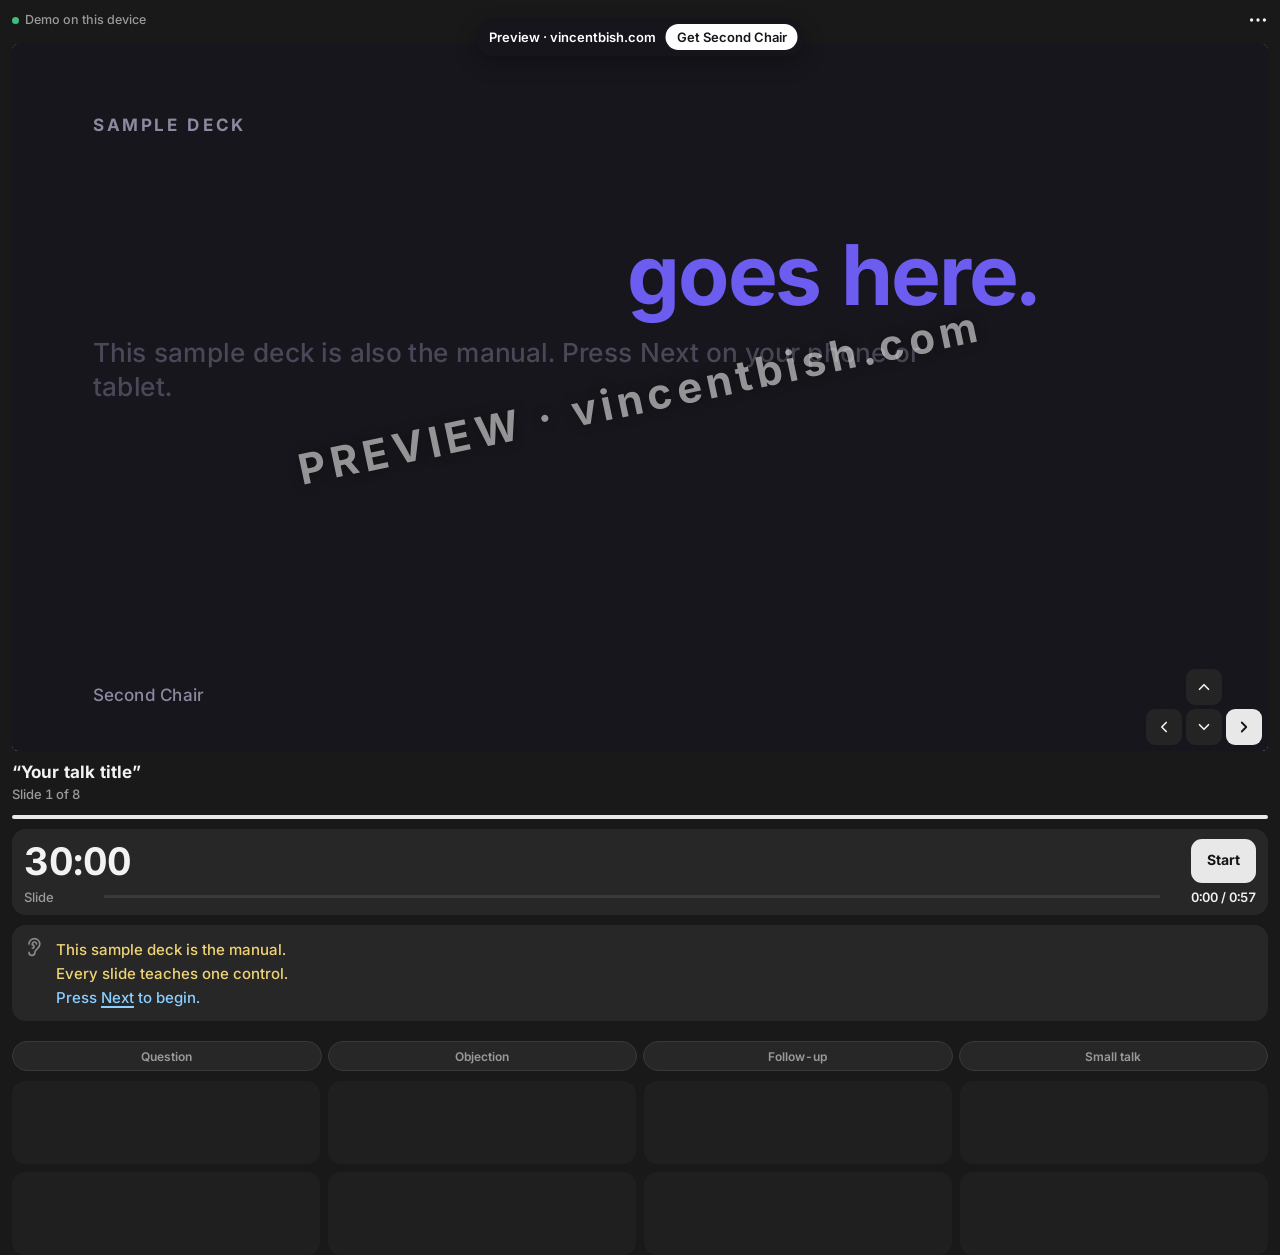
==== second-chair-preview/control.html @ 40d5d6bf "Portfolio: case studies, Second Chair media, CCHAC study work Co-Authored-By: Claude Opus 5.5 <norep" ====
<!doctype html>
<html lang="en"><head><meta charset="utf-8">
<meta name="viewport" content="width=device-width, initial-scale=1, viewport-fit=cover, user-scalable=no">
<meta name="theme-color" content="#191919">
<meta name="apple-mobile-web-app-capable" content="yes">
<meta name="mobile-web-app-capable" content="yes">
<meta name="apple-mobile-web-app-status-bar-style" content="black-translucent">
<meta name="apple-mobile-web-app-title" content="Second Chair">
<link rel="apple-touch-icon" href="icon-180.png">
<script>(function(){var k=new URLSearchParams(location.search).get('k');try{k=k||localStorage.getItem('presenter-key')}catch(e){}
var l=document.createElement('link');l.rel='manifest';l.href='manifest.webmanifest'+(k?'?k='+encodeURIComponent(k):'');document.head.appendChild(l)})();</script>
<title>Second Chair</title>
<link rel="stylesheet" href="reset.css"><link rel="stylesheet" href="reveal.css">
<link rel="stylesheet" href="base.css"><link rel="stylesheet" href="deck.css"><link rel="stylesheet" href="attention.css">
<style>
/* Second Chair phone controller: portrait, one hand. */
:root{--bg:#191919;--surf:#272727;--surf2:#303030;--line:#393939;--ink:#F2F2F2;--mute:#9A9A9A;--dim:#6E6E6E;
 --amber:#D6A54A;--cherry:#E5484D;--crimson:#B51D37;--accent:#E8E8E8;
 --t-hypo:#2E6B47;--t-adv:#B3202A;--t-nuke:#4E0B16;--t-nuke-icon:#FF5C66;--t-evid:#303030;
 --pad:12px;--gap:8px;--tile-h:clamp(76px,9.2dvh,88px)}
*{box-sizing:border-box;-webkit-tap-highlight-color:transparent;touch-action:manipulation}
html,body{margin:0;height:100%;background:var(--bg);color:var(--ink);font:500 15px/1.3 'Inter',system-ui,sans-serif;font-variant-numeric:tabular-nums;overscroll-behavior:none;-webkit-user-select:none;user-select:none}
body{display:flex;flex-direction:column;height:100dvh;padding:calc(env(safe-area-inset-top) + 6px) calc(env(safe-area-inset-right) + var(--pad)) calc(env(safe-area-inset-bottom) + 8px) calc(env(safe-area-inset-left) + var(--pad));gap:10px;overflow:hidden}
button{font:inherit;color:inherit;border:0;background:none;padding:0;cursor:pointer}
.top{display:flex;align-items:center;justify-content:space-between;height:28px;color:var(--mute);font-size:12.5px}
.top .l,.top .r{display:flex;align-items:center;gap:12px}
.dot{width:7px;height:7px;border-radius:50%;background:var(--dim);display:inline-block;margin-right:6px}
.on .dot{background:#3DBE7A}.off .dot{background:var(--cherry)}
.wake{display:flex;align-items:center;gap:5px}.wake svg{width:15px;height:15px}.wake.on{color:var(--ink)}
.more{width:44px;height:44px;margin-right:-12px;display:grid;place-items:center;color:var(--ink)}
.preview{position:relative;width:100%;aspect-ratio:16/9;border-radius:6px;overflow:hidden;background:#000;flex:none}
.preview .reveal{position:absolute;inset:0;pointer-events:none}
.ident{flex:1;min-width:0;display:flex;flex-direction:column;gap:3px;min-height:44px}
.ttl{font-size:17px;font-weight:650;white-space:nowrap;overflow:hidden;text-overflow:ellipsis}
.pos{font-size:13px;color:var(--mute);display:flex;gap:8px;align-items:center}
.tag{font-size:11px;font-weight:600;color:var(--ink);background:var(--surf2);border-radius:5px;padding:2px 6px;visibility:hidden}
.tag.show{visibility:visible}
.segs{flex:none;display:flex;gap:4px;height:4px}
.segs i{flex:1;border-radius:2px;background:#3A3A3A}.segs i.f{background:var(--accent)}
.timing{flex:none;background:var(--surf);border-radius:14px;padding:10px 12px;display:grid;grid-template-columns:1fr auto;gap:6px 10px;align-items:center}
.count{font-size:38px;font-weight:650;letter-spacing:-.5px;line-height:1}
.count small{font-size:13px;font-weight:600;color:var(--mute);margin-left:8px;letter-spacing:0}
.count.amber{color:var(--amber)}.count.cherry{color:var(--cherry)}.count.over{color:var(--crimson)}
.paused .count{opacity:.45}
.pill{display:none;font-size:11px;font-weight:700;letter-spacing:.6px;color:#191919;background:var(--amber);border-radius:5px;padding:2px 6px;margin-left:8px;vertical-align:middle}
.paused .pill{display:inline-block}
.play{width:52px;height:44px;border-radius:11px;background:var(--surf2);display:grid;place-items:center;font-weight:650;font-size:14px}
.play.start{width:auto;padding:0 16px;background:var(--accent);color:#141414}
.pace{grid-column:1/-1;display:grid;grid-template-columns:72px 1fr auto;gap:8px;align-items:center;font-size:13px;color:var(--mute)}
.pace b{font-weight:600;color:var(--ink);text-align:right;min-width:88px}
.bar{height:3px;border-radius:2px;background:#3A3A3A;overflow:hidden}.bar i{display:block;height:100%;width:0;background:var(--ink);border-radius:2px}
.lv1 b{color:var(--amber)}.lv1 .bar i{background:var(--amber)}.lv2 b{color:var(--cherry)}.lv2 .bar i{background:var(--cherry)}.lv3 b{color:var(--crimson)}.lv3 .bar i{background:var(--crimson)}
.detour{grid-column:1/-1;font-size:12px;color:var(--mute);height:15px}
.grid{flex:none;display:grid;grid-template-columns:repeat(4,minmax(0,1fr));grid-auto-rows:var(--tile-h);gap:var(--gap)}
.tile{border-radius:13px;display:flex;flex-direction:column;align-items:center;justify-content:center;gap:6px;padding:8px 5px;text-align:center;color:#fff;font-size:12px;font-weight:600;line-height:1.15;position:relative}
.tile svg{width:26px;height:26px;flex:none}
.tile span{display:-webkit-box;-webkit-line-clamp:2;-webkit-box-orient:vertical;overflow:hidden}
.tile.hypothetical{background:var(--t-hypo)}.tile.adversarial{background:var(--t-adv)}.tile.evidence{background:var(--t-evid)}
.tile.nuclear{background:var(--t-nuke)}.tile.nuclear svg{color:var(--t-nuke-icon)}
.tile.sel{box-shadow:0 0 0 2px var(--bg),0 0 0 4px var(--ink)}
.tile:active{filter:brightness(1.15)}
.tile.empty{background:#1F1F1F}
.spacer{flex:1 1 auto;min-height:0}
.turns{flex:none;display:grid;grid-template-columns:repeat(4,minmax(0,1fr));gap:6px}
.turns button{height:30px;border-radius:15px;background:var(--surf);border:1px solid var(--line);font-size:12px;font-weight:600;color:var(--mute);position:relative}
.turns button::after{content:'';position:absolute;inset:-7px -3px}
.turns button.on{color:#141414;background:#8ACFFF;border-color:#8ACFFF}
.rbctl{flex:none;display:none;align-items:center;gap:8px;font-size:12px;font-weight:600;color:var(--mute);background:var(--surf);border-radius:12px;padding:8px 10px}
.rbctl.on{display:flex}.rbctl input{flex:1;accent-color:#B51D37;height:28px}.rbctl button{font:inherit;color:var(--ink);background:var(--surf2);border:0;border-radius:8px;padding:6px 8px}
.wrapup{position:absolute;left:6px;top:6px;z-index:3;display:none;align-items:baseline;gap:6px;padding:4px 9px;border-radius:7px;background:rgba(181,29,55,.94);color:#fff;font-size:13px;font-weight:700;letter-spacing:.01em;pointer-events:none}
.wrapup.on{display:flex}.wrapup small{font-size:11.5px;font-weight:600;opacity:.85;font-variant-numeric:tabular-nums}
.fill{font-variant-numeric:tabular-nums}.fill b{color:var(--ink);font-weight:700}.fill.hot b{color:#EFD375}
.identRow{flex:none;display:flex;align-items:center;justify-content:space-between;gap:8px}
.ret{flex:none;height:40px;padding:0 12px;border-radius:10px;background:var(--surf);border:1px solid var(--line);display:flex;align-items:center;gap:6px;font-size:13px;font-weight:600;visibility:hidden}
.ret.show{visibility:visible}
.dpad{position:absolute;right:6px;bottom:6px;z-index:5;display:grid;grid-template-columns:repeat(3,36px);grid-template-rows:36px 36px;gap:4px;padding:0;background:none}
.dpad button{position:relative;border-radius:9px;background:rgba(40,40,40,.82);display:grid;place-items:center;color:var(--ink)}
.dpad button:active{background:rgba(80,80,80,.95)}
.dpad .u{grid-column:2;grid-row:1}.dpad .lt{grid-column:1;grid-row:2}.dpad .d{grid-column:2;grid-row:2}.dpad .rt{grid-column:3;grid-row:2;background:var(--accent);color:#141414}
.dpad svg{width:18px;height:18px}
.dpad button::after{content:'';position:absolute;inset:-4px}
.cue{flex:none;background:var(--surf);border-radius:14px;padding:10px 10px 10px 12px;display:grid;grid-template-columns:22px minmax(0,1fr);gap:10px;height:96px;position:relative}
.cue .ear{width:20px;height:20px;color:#8A8A8A;margin-top:2px}
.cue .ear.other{color:#8ACFFF}
.cards{display:flex;overflow-x:auto;scroll-snap-type:x mandatory;scrollbar-width:none;touch-action:pan-x}
.cards::-webkit-scrollbar{display:none}
.card{flex:0 0 100%;scroll-snap-align:start;display:flex;flex-direction:column;justify-content:center;gap:3px;font-size:15px;font-weight:500;line-height:1.4;color:#EFD375;min-width:0}
.card div{white-space:nowrap;overflow:hidden;text-overflow:ellipsis}
.card .hinge{color:#8ACFFF}.card .anchor{text-decoration:underline;text-decoration-thickness:2px;text-underline-offset:3px}
.card.none{color:var(--dim)}
.pager{position:absolute;right:10px;bottom:6px;font-size:10.5px;color:var(--dim)}
.sheet{position:fixed;inset:0;background:rgba(0,0,0,.5);display:none;align-items:flex-end}
.sheet.open{display:flex}
.panel{width:100%;background:var(--surf);border-radius:18px 18px 0 0;padding:16px calc(env(safe-area-inset-right) + 16px) calc(env(safe-area-inset-bottom) + 16px) calc(env(safe-area-inset-left) + 16px);display:flex;flex-direction:column;gap:6px}
.panel h3{margin:0 0 6px;font-size:13px;color:var(--mute);font-weight:600}
.row{display:flex;align-items:center;justify-content:space-between;min-height:48px;border-bottom:1px solid var(--line);font-size:15px}
.row:last-child{border:0}
.step{display:flex;gap:6px;align-items:center}.step button{width:44px;height:36px;border-radius:9px;background:var(--surf2);font-size:18px}
.danger{color:var(--cherry)}
.help{font-size:13px;color:var(--mute);line-height:1.45}
</style></head>
<body>
<div class="top">
  <div class="l"><span id="conn" class="off"><span class="dot"></span><span id="connT">Connecting</span></span><span class="fill" id="fill" title="Fillers counted only in bursts: 3 or more within 5 seconds">Fillers <b id="fillN">0</b></span></div>
  <div class="r"><button class="wake" id="wake" aria-label="Screen stays awake"><svg viewBox="0 0 24 24" fill="none" stroke="currentColor" stroke-width="2" stroke-linecap="round"><rect x="6" y="2.5" width="12" height="19" rx="2.5"/><path d="M10.5 5h3"/></svg><span id="wakeT">Sleep on</span></button>
  <button class="more" id="more" aria-label="More"><svg width="22" height="22" viewBox="0 0 24 24" fill="currentColor"><circle cx="5" cy="12" r="1.8"/><circle cx="12" cy="12" r="1.8"/><circle cx="19" cy="12" r="1.8"/></svg></button></div>
</div>
<div class="preview"><div class="reveal"><div class="slides" id="slides"></div></div>
  <div class="wrapup" id="wrap">Wrap it up<small id="wrapT"></small></div>
  <div class="dpad">
    <button class="u" data-c="up" aria-label="Up"><svg viewBox="0 0 24 24" fill="none" stroke="currentColor" stroke-width="2.2" stroke-linecap="round" stroke-linejoin="round"><path d="m6 15 6-6 6 6"/></svg></button>
    <button class="lt" data-c="prev" aria-label="Back"><svg viewBox="0 0 24 24" fill="none" stroke="currentColor" stroke-width="2.2" stroke-linecap="round" stroke-linejoin="round"><path d="m15 18-6-6 6-6"/></svg></button>
    <button class="d" data-c="down" aria-label="Down"><svg viewBox="0 0 24 24" fill="none" stroke="currentColor" stroke-width="2.2" stroke-linecap="round" stroke-linejoin="round"><path d="m6 9 6 6 6-6"/></svg></button>
    <button class="rt" data-c="next" aria-label="Next"><svg viewBox="0 0 24 24" fill="none" stroke="currentColor" stroke-width="2.4" stroke-linecap="round" stroke-linejoin="round"><path d="m9 18 6-6-6-6"/></svg></button>
  </div>
</div>
<div class="identRow"><div class="ident"><div class="ttl" id="ttl">&nbsp;</div><div class="pos"><span id="pos"></span><span class="tag" id="tag">Rebuttal</span></div></div>
  <button class="ret" id="ret"><svg width="18" height="18" viewBox="0 0 24 24" fill="none" stroke="currentColor" stroke-width="2" stroke-linecap="round" stroke-linejoin="round"><path d="M9 14 4 9l5-5"/><path d="M4 9h10.5a5.5 5.5 0 0 1 0 11H11"/></svg>Return to slide</button>
</div>
<div class="segs" id="segs"></div>
<div class="timing" id="timing">
  <div class="count" id="count">30:00<span class="pill">PAUSED</span></div>
  <button class="play start" id="play">Start</button>
  <div class="pace" id="pSl"><span id="slN" style="white-space:nowrap">Slide</span><div class="bar"><i></i></div><b id="slT">0:00 / 0:00</b></div>
</div>
<div class="cue"><svg class="ear" id="ear" viewBox="0 0 24 24" fill="none" stroke="currentColor" stroke-width="2" stroke-linecap="round" stroke-linejoin="round"><path d="M6 8.5a6.5 6.5 0 1 1 13 0c0 6-6 6-6 10a3.5 3.5 0 1 1-7 0"/><path d="M15 8.5a2.5 2.5 0 0 0-5 0v1a2 2 0 1 1 0 4"/></svg><div class="cards" id="cards"></div><span class="pager" id="pager"></span></div>
<div class="spacer"></div>
<div class="rbctl" id="rbctl"><span>Case by case</span><input id="rbr" type="range" min="0" max="1" step="0.001" value="0.3" aria-label="Review model"><span>By exception</span><button id="rbreset" type="button">Reset</button></div>
<div class="turns" id="turns"><button data-k="question">Question</button><button data-k="objection">Objection</button><button data-k="followup">Follow-up</button><button data-k="smalltalk">Small talk</button></div>
<div class="grid" id="grid"></div>

<div class="sheet" id="sheet"><div class="panel">
  <h3>Session</h3>
  <div class="row"><span>Length</span><span class="step"><button data-dur="-5">−</button><b id="dur">30 min</b><button data-dur="5">+</button></span></div>
  <div class="row"><span>Reserve for interruptions</span><span class="step"><button data-res="-5">−</button><b id="res">10%</b><button data-res="5">+</button></span></div>
  <div class="row"><button id="replay">Replay this slide</button></div>
  <div class="row"><button id="reset" class="danger">Reset session</button><span class="help" id="resetH"></span></div>
  <div class="row"><a id="log" class="help" style="color:var(--ink)" target="_blank">Rehearsal log (planned vs actual)</a></div>
  <div class="row help" id="install">To install: open this page in Safari, tap Share, then Add to Home Screen.</div>
  <div class="row"><button id="close">Done</button></div>
</div></div>
<script src="edition.js"></script>
<script src="reveal.js"></script><script src="deck-data.js"></script><script src="reducer.js"></script><script src="fillers.js"></script>
<script src="att-render.js"></script><script src="sync.js"></script>
<script>
(function () {
const R = PresenterReducer, D = DECK, $ = (id) => document.getElementById(id);
const fmt = (ms) => { const neg = ms < 0, s = Math.floor(Math.abs(ms) / 1000); return (neg ? '+' : '') + Math.floor(s / 60) + ':' + String(s % 60).padStart(2, '0'); };
const S = PresenterSync(); AttRender.setClock(S.now);
const SLOT = { hypothetical: [0, 1], adversarial: [2, 3], evidence: [4, 5], nuclear: [6, 7] };
let deck = null, shownSlide = null, gridFor = null, wl = null, presenting = false;

/* preview: the same slides, rendered from the same session state */
fetch('slides.html').then(r => r.text()).then(html => {
  $('slides').innerHTML = html;
  deck = new Reveal(document.querySelector('.preview .reveal'), { embedded: true, width: 1920, height: 1080, margin: 0, minScale: .05, maxScale: 1,
    controls: false, progress: false, slideNumber: false, hash: false, keyboard: false, touch: false, overview: false, transition: 'none', backgroundTransition: 'none', center: false, navigationMode: 'grid', scrollActivationWidth: null, view: null });
  deck.initialize().then(() => { shownSlide = null; paint(S.state, true); });
});

function paint(s, force) {
  const home = s.origin || s.current, reb = s.origin ? D.rebuttals[s.current] : null;
  if (deck) {
    const sec = document.getElementById(s.current), moved = shownSlide !== s.current;
    if (sec && moved) { const i = deck.getIndices(sec); deck.slide(i.h, i.v); shownSlide = s.current; }
    if (D.att[home]) AttRender.render(document.getElementById(home), D.att[home], R.slideState(s, home), moved || force);
  }
  $('ttl').textContent = '“' + (reb ? reb.title : D.titles[home]) + '”';
  $('pos').textContent = 'Slide ' + D.number[home] + ' of ' + D.numberTotal;
  $('tag').classList.toggle('show', !!reb);
  $('tag').textContent = reb ? 'Rebuttal' : '';
  const n = R.stagesOf(D, home), st = R.slideState(s, home), segs = $('segs');
  const want = Math.max(1, n);
  if (segs.children.length !== want) segs.innerHTML = '<i></i>'.repeat(want);
  const filled = n ? (st.done ? n : st.stage) : 1;
  [...segs.children].forEach((el, i) => el.classList.toggle('f', i < filled));
  if (gridFor !== home) buildGrid(home);
  document.querySelectorAll('.tile[data-id]').forEach(t => t.classList.toggle('sel', t.dataset.id === s.current));
  $('ret').classList.toggle('show', !!s.origin);
  const tk = s.hold ? s.hold.kind : (s.turn && (S.now() - s.turn.at < 20000) ? s.turn.kind : null);
  document.querySelectorAll('#turns button').forEach((b) => b.classList.toggle('on', b.dataset.k === tk));
  cues(s, home);
  const c = s.clock;
  $('play').className = 'play' + (c.started ? '' : ' start');
  $('play').textContent = !c.started ? 'Start' : (c.running ? 'Pause' : 'Resume');
  $('timing').classList.toggle('paused', c.started && !c.running);
  $('dur').textContent = Math.round(c.durationMs / 60000) + ' min'; $('res').textContent = c.reservePct + '%';
  document.querySelectorAll('[data-dur]').forEach(b => b.disabled = c.started);
  $('conn').className = S.connected ? 'on' : 'off'; $('connT').textContent = S.connected ? 'Linked' : (window.SC_STATIC ? 'Demo on this device' : 'Not linked'); if (window.SC_STATIC) $('conn').className = 'on';
  tick();
}
function buildGrid(home) {
  gridFor = home;
  const col = D.columns[D.columnOf[home]], ids = col.rows.filter(id => id !== home), slots = new Array(8).fill(null);
  ids.forEach(id => { const r = D.rebuttals[id]; const pref = SLOT[r.cls] || [4, 5]; const free = pref.find(i => !slots[i]); const any = slots.findIndex(x => !x);
    const at = free !== undefined ? free : any; if (at > -1) slots[at] = id; });
  const rows = slots.slice(4).some(Boolean) ? 8 : (ids.length ? 4 : 4);
  $('grid').innerHTML = slots.slice(0, 8).map(id => {
    if (!id) return '<div class="tile empty" aria-hidden="true"></div>';
    const r = D.rebuttals[id];
    return `<button class="tile ${r.cls}" data-id="${id}" aria-label="${r.question.replace(/"/g, '&quot;')}">${r.icon}<span>${r.title}</span></button>`;
  }).join('');
}
/* cue cards: exact spans from the semantic objects; the card you are touching is never swapped under you */
const esc = (t) => t.replace(/[&<>]/g, (c) => ({ '&': '&amp;', '<': '&lt;', '>': '&gt;' }[c]));
let cueKey = null, cueTouch = false;
function cues(s, home) {
  const all = (D.cues && D.cues[home]) || [], st = R.slideState(s, home), stage = st.done ? -1 : st.stage;
  const rank = (c) => c.stages.indexOf(stage) > -1 ? 0 : (c.stages.length ? 2 : 1);
  const list = all.map((c, i) => [rank(c), i, c]).sort((a, b) => a[0] - b[0] || a[1] - b[1]).map((x) => x[2]);
  const key = home + ':' + list.map((c) => c.id).join(',');
  if (key === cueKey || cueTouch) return;
  cueKey = key;
  const box = $('cards');
  box.innerHTML = list.length ? list.map((c) => '<div class="card" data-id="' + c.id + '">' + c.lines.map((t, i) => {
    const hs = c.hingeSpan, us = c.underlineSpan;
    if (i !== hs.line) return '<div>' + esc(t) + '</div>';
    return '<div>' + esc(t.slice(0, hs.start)) + '<span class="hinge">' + esc(t.slice(hs.start, us.start)) + '<span class="anchor">' + esc(t.slice(us.start, us.end)) + '</span>' + esc(t.slice(us.end, hs.end)) + '</span>' + esc(t.slice(hs.end)) + '</div>';
  }).join('') + '</div>').join('') : '<div class="card none"><div>No cue card for this slide yet</div></div>';
  box.scrollLeft = 0; pager();
}
function pager() { const box = $('cards'), n = box.children.length; $('pager').textContent = n > 1 ? (Math.round(box.scrollLeft / box.clientWidth) + 1) + ' / ' + n : ''; }
$('cards').addEventListener('scroll', pager, { passive: true });
$('cards').addEventListener('touchstart', () => { cueTouch = true; }, { passive: true });
$('cards').addEventListener('touchend', () => { setTimeout(() => { cueTouch = false; }, 4000); }, { passive: true });
/* never zoom: block pinch and double-tap zoom everywhere */
['gesturestart', 'gesturechange', 'dblclick'].forEach((ev) => document.addEventListener(ev, (e) => e.preventDefault(), { passive: false }));
function level(ms, budget) { const r = budget ? ms / budget : 0; return r >= 1.25 ? 3 : r >= 1 ? 2 : r >= .8 ? 1 : 0; }
function tick() {
  const s = S.state, L = R.live(D, s, S.now()), B = R.budgets(D, s), c = s.clock, home = s.origin || s.current;
  const cnt = $('count'); cnt.firstChild.nodeValue = fmt(L.remaining);
  cnt.className = 'count' + (L.remaining < 0 ? ' over' : L.remaining <= 120000 ? ' cherry' : L.remaining <= 300000 ? ' amber' : '');
  const set = (id, el, used, budget) => { const lv = level(used, budget); el.className = 'pace' + (lv ? ' lv' + lv : '');
    el.querySelector('b').textContent = fmt(used) + ' / ' + fmt(budget); el.querySelector('.bar i').style.width = Math.min(100, budget ? used / budget * 100 : 0) + '%'; };
  set('sl', $('pSl'), L.slide, B.slides[home]);
  $('slN').textContent = L.held ? 'Held: ' + ({ question: 'question', objection: 'objection', followup: 'follow-up', rebuttal: 'rebuttal' })[L.hold] : 'Slide';
  const sb = B.sections[L.sectionId] || 0, over = L.own - sb;      // own time only: questions and rebuttals never count
  const wrap = c.started && sb > 0 && over > 0 && !L.held;
  $('wrap').classList.toggle('on', wrap); if (wrap) $('wrapT').textContent = '+' + fmt(over);
  const fn = (s.fillers && s.fillers.total) || 0; $('fillN').textContent = fn;
  const last = (s.log || []).filter(x => x.kind === 'filler').pop(); $('fill').classList.toggle('hot', !!last && S.now() - last.at < 8000);
}
setInterval(tick, 250);
S.onChange((s) => paint(s));
/* review-model slider: phone control plus mirror into the preview's iframe */
let rbLast, rbT = 0, rbP, rbTouch = false;
const rbFrames = () => [...document.querySelectorAll('iframe.rb-frame')];
S.onChange((s) => { const v = (s.vars || {}).rbI; $('rbctl').classList.toggle('on', s.current === 'rbI');
  if (!rbTouch) $('rbr').value = v === undefined ? 0.3 : v;
  if (v !== rbLast) { rbLast = v; rbFrames().forEach(f => f.contentWindow && f.contentWindow.postMessage({ rbSet: v === undefined ? null : v }, '*')); } });
window.addEventListener('message', (e) => { const d = e.data; if (!d || typeof d !== 'object') return; if (d.rbReady) { const v = (S.state.vars || {}).rbI; e.source && e.source.postMessage({ rbSet: v === undefined ? null : v }, '*'); } });
$('rbr').addEventListener('pointerdown', () => { rbTouch = true; }); addEventListener('pointerup', () => { rbTouch = false; });
$('rbr').addEventListener('input', () => { rbP = +$('rbr').value; if (!rbT) rbT = setTimeout(() => { rbT = 0; S.send('setVar', { k: 'rbI', v: rbP }); }, 60); });
$('rbreset').addEventListener('click', () => S.send('setVar', { k: 'rbI', v: null }));
document.addEventListener('visibilitychange', () => { if (!document.hidden) { paint(S.state, true); if (presenting && !wl) wake(); } });

/* controls */
document.querySelectorAll('[data-c]').forEach(b => b.addEventListener('click', () => S.send(b.dataset.c)));
$('grid').addEventListener('click', (e) => { const t = e.target.closest('.tile[data-id]'); if (t) S.send('goto', { id: t.dataset.id }); });
$('ret').addEventListener('click', () => S.send('return'));
$('turns').addEventListener('click', (e) => { const b = e.target.closest('button[data-k]'); if (b) S.send('tag', { kind: b.dataset.k }); });
$('play').addEventListener('click', () => { const c = S.state.clock;
  if (!c.started) { S.send('start'); presenting = true; wake(); } else S.send(c.running ? 'pause' : 'resume'); });
$('wake').addEventListener('click', () => { presenting = true; wake(); });
$('more').addEventListener('click', () => { $('sheet').classList.add('open'); $('log').href = 'api/log?k=' + encodeURIComponent(localStorage.getItem('presenter-key') || ''); });
$('close').addEventListener('click', () => $('sheet').classList.remove('open'));
$('sheet').addEventListener('click', (e) => { if (e.target.id === 'sheet') $('sheet').classList.remove('open'); });
document.querySelectorAll('[data-dur]').forEach(b => b.addEventListener('click', () => S.send('setDuration', { min: Math.round(S.state.clock.durationMs / 60000) + (+b.dataset.dur) })));
document.querySelectorAll('[data-res]').forEach(b => b.addEventListener('click', () => S.send('setReserve', { pct: S.state.clock.reservePct + (+b.dataset.res) })));
$('replay').addEventListener('click', () => { S.send('replay'); $('sheet').classList.remove('open'); });
let armed = 0;
$('reset').addEventListener('click', () => {
  if (Date.now() - armed < 3000) { S.send('reset', { confirm: 'RESET' }); armed = 0; $('resetH').textContent = ''; $('sheet').classList.remove('open'); if (wl) wl.release(); presenting = false; return; }
  armed = Date.now(); $('resetH').textContent = 'Tap again within 3 seconds to clear the whole session';
  setTimeout(() => { if (Date.now() - armed >= 3000) $('resetH').textContent = ''; }, 3100);
});

/* screen wake lock: indicator shows only what the system actually granted */
function wakeUI(state) { const w = $('wake'); w.classList.toggle('on', state === 'on');
  $('wakeT').textContent = state === 'on' ? 'Awake' : state === 'unsupported' ? 'Wake lock unavailable' : state === 'denied' ? 'Wake lock refused' : 'Sleep on'; }
async function wake() {
  if (!('wakeLock' in navigator)) return wakeUI('unsupported');
  try { wl = await navigator.wakeLock.request('screen'); wakeUI('on');
    wl.addEventListener('release', () => { wl = null; wakeUI('off'); }); }
  catch (e) { wl = null; wakeUI('denied'); }
}
wakeUI('wakeLock' in navigator ? 'off' : 'unsupported');
if ('serviceWorker' in navigator && window.isSecureContext) navigator.serviceWorker.register('sw.js').catch(() => {});
if (window.matchMedia('(display-mode: standalone)').matches || navigator.standalone) $('install').textContent = 'Installed on the Home Screen.';
})();
</script>
</body></html>
---- second-chair-preview/reveal.css ----
/**
 * reveal.js 5.2.0
 * https://revealjs.com
 * MIT licensed
 *
 * Copyright (C) 2011-2024 Hakim El Hattab, https://hakim.se
 */

.reveal .r-stretch,.reveal .stretch{max-width:none;max-height:none}.reveal pre.r-stretch code,.reveal pre.stretch code{height:100%;max-height:100%;box-sizing:border-box}.reveal .r-fit-text{display:inline-block;white-space:nowrap}.reveal .r-stack{display:grid;grid-template-rows:100%}.reveal .r-stack>*{grid-area:1/1;margin:auto}.reveal .r-hstack,.reveal .r-vstack{display:flex}.reveal .r-hstack img,.reveal .r-hstack video,.reveal .r-vstack img,.reveal .r-vstack video{min-width:0;min-height:0;object-fit:contain}.reveal .r-vstack{flex-direction:column;align-items:center;justify-content:center}.reveal .r-hstack{flex-direction:row;align-items:center;justify-content:center}.reveal .items-stretch{align-items:stretch}.reveal .items-start{align-items:flex-start}.reveal .items-center{align-items:center}.reveal .items-end{align-items:flex-end}.reveal .justify-between{justify-content:space-between}.reveal .justify-around{justify-content:space-around}.reveal .justify-start{justify-content:flex-start}.reveal .justify-center{justify-content:center}.reveal .justify-end{justify-content:flex-end}html.reveal-full-page{width:100%;height:100%;height:100vh;height:calc(var(--vh,1vh) * 100);height:100dvh;overflow:hidden}.reveal-viewport{height:100%;overflow:hidden;position:relative;line-height:1;margin:0;background-color:#fff;color:#000;--r-controls-spacing:12px;--r-overlay-header-height:40px;--r-overlay-margin:0px;--r-overlay-padding:6px;--r-overlay-gap:5px}@media screen and (max-width:1024px),(max-height:768px){.reveal-viewport{--r-overlay-header-height:26px}}.reveal-viewport:fullscreen{top:0!important;left:0!important;width:100%!important;height:100%!important;transform:none!important}.reveal .fragment{transition:all .2s ease}.reveal .fragment:not(.custom){opacity:0;visibility:hidden;will-change:opacity}.reveal .fragment.visible{opacity:1;visibility:inherit}.reveal .fragment.disabled{transition:none}.reveal .fragment.grow{opacity:1;visibility:inherit}.reveal .fragment.grow.visible{transform:scale(1.3)}.reveal .fragment.shrink{opacity:1;visibility:inherit}.reveal .fragment.shrink.visible{transform:scale(.7)}.reveal .fragment.zoom-in{transform:scale(.1)}.reveal .fragment.zoom-in.visible{transform:none}.reveal .fragment.fade-out{opacity:1;visibility:inherit}.reveal .fragment.fade-out.visible{opacity:0;visibility:hidden}.reveal .fragment.semi-fade-out{opacity:1;visibility:inherit}.reveal .fragment.semi-fade-out.visible{opacity:.5;visibility:inherit}.reveal .fragment.strike{opacity:1;visibility:inherit}.reveal .fragment.strike.visible{text-decoration:line-through}.reveal .fragment.fade-up{transform:translate(0,40px)}.reveal .fragment.fade-up.visible{transform:translate(0,0)}.reveal .fragment.fade-down{transform:translate(0,-40px)}.reveal .fragment.fade-down.visible{transform:translate(0,0)}.reveal .fragment.fade-right{transform:translate(-40px,0)}.reveal .fragment.fade-right.visible{transform:translate(0,0)}.reveal .fragment.fade-left{transform:translate(40px,0)}.reveal .fragment.fade-left.visible{transform:translate(0,0)}.reveal .fragment.current-visible,.reveal .fragment.fade-in-then-out{opacity:0;visibility:hidden}.reveal .fragment.current-visible.current-fragment,.reveal .fragment.fade-in-then-out.current-fragment{opacity:1;visibility:inherit}.reveal .fragment.fade-in-then-semi-out{opacity:0;visibility:hidden}.reveal .fragment.fade-in-then-semi-out.visible{opacity:.5;visibility:inherit}.reveal .fragment.fade-in-then-semi-out.current-fragment{opacity:1;visibility:inherit}.reveal .fragment.highlight-blue,.reveal .fragment.highlight-current-blue,.reveal .fragment.highlight-current-green,.reveal .fragment.highlight-current-red,.reveal .fragment.highlight-green,.reveal .fragment.highlight-red{opacity:1;visibility:inherit}.reveal .fragment.highlight-red.visible{color:#ff2c2d}.reveal .fragment.highlight-green.visible{color:#17ff2e}.reveal .fragment.highlight-blue.visible{color:#1b91ff}.reveal .fragment.highlight-current-red.current-fragment{color:#ff2c2d}.reveal .fragment.highlight-current-green.current-fragment{color:#17ff2e}.reveal .fragment.highlight-current-blue.current-fragment{color:#1b91ff}.reveal:after{content:"";font-style:italic}.reveal iframe{z-index:1}.reveal a{position:relative}@keyframes bounce-right{0%,10%,25%,40%,50%{transform:translateX(0)}20%{transform:translateX(10px)}30%{transform:translateX(-5px)}}@keyframes bounce-left{0%,10%,25%,40%,50%{transform:translateX(0)}20%{transform:translateX(-10px)}30%{transform:translateX(5px)}}@keyframes bounce-down{0%,10%,25%,40%,50%{transform:translateY(0)}20%{transform:translateY(10px)}30%{transform:translateY(-5px)}}.reveal .controls{display:none;position:absolute;top:auto;bottom:var(--r-controls-spacing);right:var(--r-controls-spacing);left:auto;z-index:11;color:#000;pointer-events:none;font-size:10px}.reveal .controls button{position:absolute;padding:0;background-color:transparent;border:0;outline:0;cursor:pointer;color:currentColor;transform:scale(.9999);transition:color .2s ease,opacity .2s ease,transform .2s ease;z-index:2;pointer-events:auto;font-size:inherit;visibility:hidden;opacity:0;-webkit-appearance:none;-webkit-tap-highlight-color:transparent}.reveal .controls .controls-arrow:after,.reveal .controls .controls-arrow:before{content:"";position:absolute;top:0;left:0;width:2.6em;height:.5em;border-radius:.25em;background-color:currentColor;transition:all .15s ease,background-color .8s ease;transform-origin:.2em 50%;will-change:transform}.reveal .controls .controls-arrow{position:relative;width:3.6em;height:3.6em}.reveal .controls .controls-arrow:before{transform:translateX(.5em) translateY(1.55em) rotate(45deg)}.reveal .controls .controls-arrow:after{transform:translateX(.5em) translateY(1.55em) rotate(-45deg)}.reveal .controls .controls-arrow:hover:before{transform:translateX(.5em) translateY(1.55em) rotate(40deg)}.reveal .controls .controls-arrow:hover:after{transform:translateX(.5em) translateY(1.55em) rotate(-40deg)}.reveal .controls .controls-arrow:active:before{transform:translateX(.5em) translateY(1.55em) rotate(36deg)}.reveal .controls .controls-arrow:active:after{transform:translateX(.5em) translateY(1.55em) rotate(-36deg)}.reveal .controls .navigate-left{right:6.4em;bottom:3.2em;transform:translateX(-10px)}.reveal .controls .navigate-left.highlight{animation:bounce-left 2s 50 both ease-out}.reveal .controls .navigate-right{right:0;bottom:3.2em;transform:translateX(10px)}.reveal .controls .navigate-right .controls-arrow{transform:rotate(180deg)}.reveal .controls .navigate-right.highlight{animation:bounce-right 2s 50 both ease-out}.reveal .controls .navigate-up{right:3.2em;bottom:6.4em;transform:translateY(-10px)}.reveal .controls .navigate-up .controls-arrow{transform:rotate(90deg)}.reveal .controls .navigate-down{right:3.2em;bottom:-1.4em;padding-bottom:1.4em;transform:translateY(10px)}.reveal .controls .navigate-down .controls-arrow{transform:rotate(-90deg)}.reveal .controls .navigate-down.highlight{animation:bounce-down 2s 50 both ease-out}.reveal .controls[data-controls-back-arrows=faded] .navigate-up.enabled{opacity:.3}.reveal .controls[data-controls-back-arrows=faded] .navigate-up.enabled:hover{opacity:1}.reveal .controls[data-controls-back-arrows=hidden] .navigate-up.enabled{opacity:0;visibility:hidden}.reveal .controls .enabled{visibility:visible;opacity:.9;cursor:pointer;transform:none}.reveal .controls .enabled.fragmented{opacity:.5}.reveal .controls .enabled.fragmented:hover,.reveal .controls .enabled:hover{opacity:1}.reveal:not(.rtl) .controls[data-controls-back-arrows=faded] .navigate-left.enabled{opacity:.3}.reveal:not(.rtl) .controls[data-controls-back-arrows=faded] .navigate-left.enabled:hover{opacity:1}.reveal:not(.rtl) .controls[data-controls-back-arrows=hidden] .navigate-left.enabled{opacity:0;visibility:hidden}.reveal.rtl .controls[data-controls-back-arrows=faded] .navigate-right.enabled{opacity:.3}.reveal.rtl .controls[data-controls-back-arrows=faded] .navigate-right.enabled:hover{opacity:1}.reveal.rtl .controls[data-controls-back-arrows=hidden] .navigate-right.enabled{opacity:0;visibility:hidden}.reveal[data-navigation-mode=linear].has-horizontal-slides .navigate-down,.reveal[data-navigation-mode=linear].has-horizontal-slides .navigate-up{display:none}.reveal:not(.has-vertical-slides) .controls .navigate-left,.reveal[data-navigation-mode=linear].has-horizontal-slides .navigate-left{bottom:1.4em;right:5.5em}.reveal:not(.has-vertical-slides) .controls .navigate-right,.reveal[data-navigation-mode=linear].has-horizontal-slides .navigate-right{bottom:1.4em;right:.5em}.reveal:not(.has-horizontal-slides) .controls .navigate-up{right:1.4em;bottom:5em}.reveal:not(.has-horizontal-slides) .controls .navigate-down{right:1.4em;bottom:.5em}.reveal.has-dark-background .controls{color:#fff}.reveal.has-light-background .controls{color:#000}.reveal.no-hover .controls .controls-arrow:active:before,.reveal.no-hover .controls .controls-arrow:hover:before{transform:translateX(.5em) translateY(1.55em) rotate(45deg)}.reveal.no-hover .controls .controls-arrow:active:after,.reveal.no-hover .controls .controls-arrow:hover:after{transform:translateX(.5em) translateY(1.55em) rotate(-45deg)}@media screen and (min-width:500px){.reveal-viewport{--r-controls-spacing:0.8em}.reveal .controls[data-controls-layout=edges]{top:0;right:0;bottom:0;left:0}.reveal .controls[data-controls-layout=edges] .navigate-down,.reveal .controls[data-controls-layout=edges] .navigate-left,.reveal .controls[data-controls-layout=edges] .navigate-right,.reveal .controls[data-controls-layout=edges] .navigate-up{bottom:auto;right:auto}.reveal .controls[data-controls-layout=edges] .navigate-left{top:50%;left:var(--r-controls-spacing);margin-top:-1.8em}.reveal .controls[data-controls-layout=edges] .navigate-right{top:50%;right:var(--r-controls-spacing);margin-top:-1.8em}.reveal .controls[data-controls-layout=edges] .navigate-up{top:var(--r-controls-spacing);left:50%;margin-left:-1.8em}.reveal .controls[data-controls-layout=edges] .navigate-down{bottom:calc(var(--r-controls-spacing) - 1.4em + .3em);left:50%;margin-left:-1.8em}}.reveal .progress{position:absolute;display:none;height:3px;width:100%;bottom:0;left:0;z-index:10;background-color:rgba(0,0,0,.2);color:#fff}.reveal .progress:after{content:"";display:block;position:absolute;height:10px;width:100%;top:-10px}.reveal .progress span{display:block;height:100%;width:100%;background-color:currentColor;transition:transform .8s cubic-bezier(.26,.86,.44,.985);transform-origin:0 0;transform:scaleX(0)}.reveal .slide-number{position:absolute;display:block;right:8px;bottom:8px;z-index:31;font-family:Helvetica,sans-serif;font-size:12px;line-height:1;color:#fff;background-color:rgba(0,0,0,.4);padding:5px}.reveal .slide-number a{color:currentColor}.reveal .slide-number-delimiter{margin:0 3px}.reveal{position:relative;width:100%;height:100%;overflow:hidden;touch-action:pinch-zoom}.reveal.embedded{touch-action:pan-y}.reveal.embedded.is-vertical-slide{touch-action:none}.reveal .slides{position:absolute;width:100%;height:100%;top:0;right:0;bottom:0;left:0;margin:auto;pointer-events:none;overflow:visible;z-index:1;text-align:center;perspective:600px;perspective-origin:50% 40%}.reveal .slides>section{perspective:600px}.reveal .slides>section,.reveal .slides>section>section{display:none;position:absolute;width:100%;pointer-events:auto;z-index:10;transform-style:flat;transition:transform-origin .8s cubic-bezier(.26,.86,.44,.985),transform .8s cubic-bezier(.26,.86,.44,.985),visibility .8s cubic-bezier(.26,.86,.44,.985),opacity .8s cubic-bezier(.26,.86,.44,.985)}.reveal[data-transition-speed=fast] .slides section{transition-duration:.4s}.reveal[data-transition-speed=slow] .slides section{transition-duration:1.2s}.reveal .slides section[data-transition-speed=fast]{transition-duration:.4s}.reveal .slides section[data-transition-speed=slow]{transition-duration:1.2s}.reveal .slides>section.stack{padding-top:0;padding-bottom:0;pointer-events:none;height:100%}.reveal .slides>section.present,.reveal .slides>section>section.present{display:block;z-index:11;opacity:1}.reveal .slides>section:empty,.reveal .slides>section>section:empty,.reveal .slides>section>section[data-background-interactive],.reveal .slides>section[data-background-interactive]{pointer-events:none}.reveal.center,.reveal.center .slides,.reveal.center .slides section{min-height:0!important}.reveal .slides>section:not(.present),.reveal .slides>section>section:not(.present){pointer-events:none}.reveal.overview .slides>section,.reveal.overview .slides>section>section{pointer-events:auto}.reveal .slides>section.future,.reveal .slides>section.future>section,.reveal .slides>section.past,.reveal .slides>section.past>section,.reveal .slides>section>section.future,.reveal .slides>section>section.past{opacity:0}.reveal .slides>section[data-transition=slide].past,.reveal .slides>section[data-transition~=slide-out].past,.reveal.slide .slides>section:not([data-transition]).past{transform:translate(-150%,0)}.reveal .slides>section[data-transition=slide].future,.reveal .slides>section[data-transition~=slide-in].future,.reveal.slide .slides>section:not([data-transition]).future{transform:translate(150%,0)}.reveal .slides>section>section[data-transition=slide].past,.reveal .slides>section>section[data-transition~=slide-out].past,.reveal.slide .slides>section>section:not([data-transition]).past{transform:translate(0,-150%)}.reveal .slides>section>section[data-transition=slide].future,.reveal .slides>section>section[data-transition~=slide-in].future,.reveal.slide .slides>section>section:not([data-transition]).future{transform:translate(0,150%)}.reveal .slides>section[data-transition=linear].past,.reveal .slides>section[data-transition~=linear-out].past,.reveal.linear .slides>section:not([data-transition]).past{transform:translate(-150%,0)}.reveal .slides>section[data-transition=linear].future,.reveal .slides>section[data-transition~=linear-in].future,.reveal.linear .slides>section:not([data-transition]).future{transform:translate(150%,0)}.reveal .slides>section>section[data-transition=linear].past,.reveal .slides>section>section[data-transition~=linear-out].past,.reveal.linear .slides>section>section:not([data-transition]).past{transform:translate(0,-150%)}.reveal .slides>section>section[data-transition=linear].future,.reveal .slides>section>section[data-transition~=linear-in].future,.reveal.linear .slides>section>section:not([data-transition]).future{transform:translate(0,150%)}.reveal .slides section[data-transition=default].stack,.reveal.default .slides section.stack{transform-style:preserve-3d}.reveal .slides>section[data-transition=default].past,.reveal .slides>section[data-transition~=default-out].past,.reveal.default .slides>section:not([data-transition]).past{transform:translate3d(-100%,0,0) rotateY(-90deg) translate3d(-100%,0,0)}.reveal .slides>section[data-transition=default].future,.reveal .slides>section[data-transition~=default-in].future,.reveal.default .slides>section:not([data-transition]).future{transform:translate3d(100%,0,0) rotateY(90deg) translate3d(100%,0,0)}.reveal .slides>section>section[data-transition=default].past,.reveal .slides>section>section[data-transition~=default-out].past,.reveal.default .slides>section>section:not([data-transition]).past{transform:translate3d(0,-300px,0) rotateX(70deg) translate3d(0,-300px,0)}.reveal .slides>section>section[data-transition=default].future,.reveal .slides>section>section[data-transition~=default-in].future,.reveal.default .slides>section>section:not([data-transition]).future{transform:translate3d(0,300px,0) rotateX(-70deg) translate3d(0,300px,0)}.reveal .slides section[data-transition=convex].stack,.reveal.convex .slides section.stack{transform-style:preserve-3d}.reveal .slides>section[data-transition=convex].past,.reveal .slides>section[data-transition~=convex-out].past,.reveal.convex .slides>section:not([data-transition]).past{transform:translate3d(-100%,0,0) rotateY(-90deg) translate3d(-100%,0,0)}.reveal .slides>section[data-transition=convex].future,.reveal .slides>section[data-transition~=convex-in].future,.reveal.convex .slides>section:not([data-transition]).future{transform:translate3d(100%,0,0) rotateY(90deg) translate3d(100%,0,0)}.reveal .slides>section>section[data-transition=convex].past,.reveal .slides>section>section[data-transition~=convex-out].past,.reveal.convex .slides>section>section:not([data-transition]).past{transform:translate3d(0,-300px,0) rotateX(70deg) translate3d(0,-300px,0)}.reveal .slides>section>section[data-transition=convex].future,.reveal .slides>section>section[data-transition~=convex-in].future,.reveal.convex .slides>section>section:not([data-transition]).future{transform:translate3d(0,300px,0) rotateX(-70deg) translate3d(0,300px,0)}.reveal .slides section[data-transition=concave].stack,.reveal.concave .slides section.stack{transform-style:preserve-3d}.reveal .slides>section[data-transition=concave].past,.reveal .slides>section[data-transition~=concave-out].past,.reveal.concave .slides>section:not([data-transition]).past{transform:translate3d(-100%,0,0) rotateY(90deg) translate3d(-100%,0,0)}.reveal .slides>section[data-transition=concave].future,.reveal .slides>section[data-transition~=concave-in].future,.reveal.concave .slides>section:not([data-transition]).future{transform:translate3d(100%,0,0) rotateY(-90deg) translate3d(100%,0,0)}.reveal .slides>section>section[data-transition=concave].past,.reveal .slides>section>section[data-transition~=concave-out].past,.reveal.concave .slides>section>section:not([data-transition]).past{transform:translate3d(0,-80%,0) rotateX(-70deg) translate3d(0,-80%,0)}.reveal .slides>section>section[data-transition=concave].future,.reveal .slides>section>section[data-transition~=concave-in].future,.reveal.concave .slides>section>section:not([data-transition]).future{transform:translate3d(0,80%,0) rotateX(70deg) translate3d(0,80%,0)}.reveal .slides section[data-transition=zoom],.reveal.zoom .slides section:not([data-transition]){transition-timing-function:ease}.reveal .slides>section[data-transition=zoom].past,.reveal .slides>section[data-transition~=zoom-out].past,.reveal.zoom .slides>section:not([data-transition]).past{visibility:hidden;transform:scale(16)}.reveal .slides>section[data-transition=zoom].future,.reveal .slides>section[data-transition~=zoom-in].future,.reveal.zoom .slides>section:not([data-transition]).future{visibility:hidden;transform:scale(.2)}.reveal .slides>section>section[data-transition=zoom].past,.reveal .slides>section>section[data-transition~=zoom-out].past,.reveal.zoom .slides>section>section:not([data-transition]).past{transform:scale(16)}.reveal .slides>section>section[data-transition=zoom].future,.reveal .slides>section>section[data-transition~=zoom-in].future,.reveal.zoom .slides>section>section:not([data-transition]).future{transform:scale(.2)}.reveal.cube .slides{perspective:1300px}.reveal.cube .slides section{padding:30px;min-height:700px;backface-visibility:hidden;box-sizing:border-box;transform-style:preserve-3d}.reveal.center.cube .slides section{min-height:0}.reveal.cube .slides section:not(.stack):before{content:"";position:absolute;display:block;width:100%;height:100%;left:0;top:0;background:rgba(0,0,0,.1);border-radius:4px;transform:translateZ(-20px)}.reveal.cube .slides section:not(.stack):after{content:"";position:absolute;display:block;width:90%;height:30px;left:5%;bottom:0;background:0 0;z-index:1;border-radius:4px;box-shadow:0 95px 25px rgba(0,0,0,.2);transform:translateZ(-90px) rotateX(65deg)}.reveal.cube .slides>section.stack{padding:0;background:0 0}.reveal.cube .slides>section.past{transform-origin:100% 0;transform:translate3d(-100%,0,0) rotateY(-90deg)}.reveal.cube .slides>section.future{transform-origin:0 0;transform:translate3d(100%,0,0) rotateY(90deg)}.reveal.cube .slides>section>section.past{transform-origin:0 100%;transform:translate3d(0,-100%,0) rotateX(90deg)}.reveal.cube .slides>section>section.future{transform-origin:0 0;transform:translate3d(0,100%,0) rotateX(-90deg)}.reveal.page .slides{perspective-origin:0 50%;perspective:3000px}.reveal.page .slides section{padding:30px;min-height:700px;box-sizing:border-box;transform-style:preserve-3d}.reveal.page .slides section.past{z-index:12}.reveal.page .slides section:not(.stack):before{content:"";position:absolute;display:block;width:100%;height:100%;left:0;top:0;background:rgba(0,0,0,.1);transform:translateZ(-20px)}.reveal.page .slides section:not(.stack):after{content:"";position:absolute;display:block;width:90%;height:30px;left:5%;bottom:0;background:0 0;z-index:1;border-radius:4px;box-shadow:0 95px 25px rgba(0,0,0,.2);transform:translateZ(-90px) rotateX(65deg)}.reveal.page .slides>section.stack{padding:0;background:0 0}.reveal.page .slides>section.past{transform-origin:0 0;transform:translate3d(-40%,0,0) rotateY(-80deg)}.reveal.page .slides>section.future{transform-origin:100% 0;transform:translate3d(0,0,0)}.reveal.page .slides>section>section.past{transform-origin:0 0;transform:translate3d(0,-40%,0) rotateX(80deg)}.reveal.page .slides>section>section.future{transform-origin:0 100%;transform:translate3d(0,0,0)}.reveal .slides section[data-transition=fade],.reveal.fade .slides section:not([data-transition]),.reveal.fade .slides>section>section:not([data-transition]){transform:none;transition:opacity .5s}.reveal.fade.overview .slides section,.reveal.fade.overview .slides>section>section{transition:none}.reveal .slides section[data-transition=none],.reveal.none .slides section:not([data-transition]){transform:none;transition:none}.reveal .pause-overlay{position:absolute;top:0;left:0;width:100%;height:100%;background:#000;visibility:hidden;opacity:0;z-index:100;transition:all 1s ease}.reveal .pause-overlay .resume-button{position:absolute;bottom:20px;right:20px;color:#ccc;border-radius:2px;padding:6px 14px;border:2px solid #ccc;font-size:16px;background:0 0;cursor:pointer}.reveal .pause-overlay .resume-button:hover{color:#fff;border-color:#fff}.reveal.paused .pause-overlay{visibility:visible;opacity:1}.reveal .no-transition,.reveal .no-transition *,.reveal .slides.disable-slide-transitions section{transition:none!important}.reveal .slides.disable-slide-transitions section{transform:none!important}.reveal .backgrounds{position:absolute;width:100%;height:100%;top:0;left:0;perspective:600px}.reveal .slide-background{display:none;position:absolute;width:100%;height:100%;opacity:0;visibility:hidden;overflow:hidden;background-color:rgba(0,0,0,0);transition:all .8s cubic-bezier(.26,.86,.44,.985)}.reveal .slide-background-content{position:absolute;width:100%;height:100%;background-position:50% 50%;background-repeat:no-repeat;background-size:cover}.reveal .slide-background.stack{display:block}.reveal .slide-background.present{opacity:1;visibility:visible;z-index:2}.print-pdf .reveal .slide-background{opacity:1!important;visibility:visible!important}.reveal .slide-background video{position:absolute;width:100%;height:100%;max-width:none;max-height:none;top:0;left:0;object-fit:cover}.reveal .slide-background[data-background-size=contain] video{object-fit:contain}.reveal>.backgrounds .slide-background[data-background-transition=none],.reveal[data-background-transition=none]>.backgrounds .slide-background:not([data-background-transition]){transition:none}.reveal>.backgrounds .slide-background[data-background-transition=slide],.reveal[data-background-transition=slide]>.backgrounds .slide-background:not([data-background-transition]){opacity:1}.reveal>.backgrounds .slide-background.past[data-background-transition=slide],.reveal[data-background-transition=slide]>.backgrounds .slide-background.past:not([data-background-transition]){transform:translate(-100%,0)}.reveal>.backgrounds .slide-background.future[data-background-transition=slide],.reveal[data-background-transition=slide]>.backgrounds .slide-background.future:not([data-background-transition]){transform:translate(100%,0)}.reveal>.backgrounds .slide-background>.slide-background.past[data-background-transition=slide],.reveal[data-background-transition=slide]>.backgrounds .slide-background>.slide-background.past:not([data-background-transition]){transform:translate(0,-100%)}.reveal>.backgrounds .slide-background>.slide-background.future[data-background-transition=slide],.reveal[data-background-transition=slide]>.backgrounds .slide-background>.slide-background.future:not([data-background-transition]){transform:translate(0,100%)}.reveal>.backgrounds .slide-background.past[data-background-transition=convex],.reveal[data-background-transition=convex]>.backgrounds .slide-background.past:not([data-background-transition]){opacity:0;transform:translate3d(-100%,0,0) rotateY(-90deg) translate3d(-100%,0,0)}.reveal>.backgrounds .slide-background.future[data-background-transition=convex],.reveal[data-background-transition=convex]>.backgrounds .slide-background.future:not([data-background-transition]){opacity:0;transform:translate3d(100%,0,0) rotateY(90deg) translate3d(100%,0,0)}.reveal>.backgrounds .slide-background>.slide-background.past[data-background-transition=convex],.reveal[data-background-transition=convex]>.backgrounds .slide-background>.slide-background.past:not([data-background-transition]){opacity:0;transform:translate3d(0,-100%,0) rotateX(90deg) translate3d(0,-100%,0)}.reveal>.backgrounds .slide-background>.slide-background.future[data-background-transition=convex],.reveal[data-background-transition=convex]>.backgrounds .slide-background>.slide-background.future:not([data-background-transition]){opacity:0;transform:translate3d(0,100%,0) rotateX(-90deg) translate3d(0,100%,0)}.reveal>.backgrounds .slide-background.past[data-background-transition=concave],.reveal[data-background-transition=concave]>.backgrounds .slide-background.past:not([data-background-transition]){opacity:0;transform:translate3d(-100%,0,0) rotateY(90deg) translate3d(-100%,0,0)}.reveal>.backgrounds .slide-background.future[data-background-transition=concave],.reveal[data-background-transition=concave]>.backgrounds .slide-background.future:not([data-background-transition]){opacity:0;transform:translate3d(100%,0,0) rotateY(-90deg) translate3d(100%,0,0)}.reveal>.backgrounds .slide-background>.slide-background.past[data-background-transition=concave],.reveal[data-background-transition=concave]>.backgrounds .slide-background>.slide-background.past:not([data-background-transition]){opacity:0;transform:translate3d(0,-100%,0) rotateX(-90deg) translate3d(0,-100%,0)}.reveal>.backgrounds .slide-background>.slide-background.future[data-background-transition=concave],.reveal[data-background-transition=concave]>.backgrounds .slide-background>.slide-background.future:not([data-background-transition]){opacity:0;transform:translate3d(0,100%,0) rotateX(90deg) translate3d(0,100%,0)}.reveal>.backgrounds .slide-background[data-background-transition=zoom],.reveal[data-background-transition=zoom]>.backgrounds .slide-background:not([data-background-transition]){transition-timing-function:ease}.reveal>.backgrounds .slide-background.past[data-background-transition=zoom],.reveal[data-background-transition=zoom]>.backgrounds .slide-background.past:not([data-background-transition]){opacity:0;visibility:hidden;transform:scale(16)}.reveal>.backgrounds .slide-background.future[data-background-transition=zoom],.reveal[data-background-transition=zoom]>.backgrounds .slide-background.future:not([data-background-transition]){opacity:0;visibility:hidden;transform:scale(.2)}.reveal>.backgrounds .slide-background>.slide-background.past[data-background-transition=zoom],.reveal[data-background-transition=zoom]>.backgrounds .slide-background>.slide-background.past:not([data-background-transition]){opacity:0;visibility:hidden;transform:scale(16)}.reveal>.backgrounds .slide-background>.slide-background.future[data-background-transition=zoom],.reveal[data-background-transition=zoom]>.backgrounds .slide-background>.slide-background.future:not([data-background-transition]){opacity:0;visibility:hidden;transform:scale(.2)}.reveal[data-transition-speed=fast]>.backgrounds .slide-background{transition-duration:.4s}.reveal[data-transition-speed=slow]>.backgrounds .slide-background{transition-duration:1.2s}.reveal [data-auto-animate-target^=unmatched]{will-change:opacity}.reveal section[data-auto-animate]:not(.stack):not([data-auto-animate=running]) [data-auto-animate-target^=unmatched]{opacity:0}.reveal.overview{perspective-origin:50% 50%;perspective:700px}.reveal.overview .slides section{height:100%;top:0!important;opacity:1!important;overflow:hidden;visibility:visible!important;cursor:pointer;box-sizing:border-box}.reveal.overview .slides section.present,.reveal.overview .slides section:hover{outline:10px solid rgba(150,150,150,.4);outline-offset:10px}.reveal.overview .slides section .fragment{opacity:1;transition:none}.reveal.overview .slides section:after,.reveal.overview .slides section:before{display:none!important}.reveal.overview .slides>section.stack{padding:0;top:0!important;background:0 0;outline:0;overflow:visible}.reveal.overview .backgrounds{perspective:inherit}.reveal.overview .backgrounds .slide-background{opacity:1;visibility:visible;outline:10px solid rgba(150,150,150,.1);outline-offset:10px}.reveal.overview .backgrounds .slide-background.stack{overflow:visible}.reveal.overview .slides section,.reveal.overview-deactivating .slides section{transition:none}.reveal.overview .backgrounds .slide-background,.reveal.overview-deactivating .backgrounds .slide-background{transition:none}.reveal.rtl .slides,.reveal.rtl .slides h1,.reveal.rtl .slides h2,.reveal.rtl .slides h3,.reveal.rtl .slides h4,.reveal.rtl .slides h5,.reveal.rtl .slides h6{direction:rtl;font-family:sans-serif}.reveal.rtl code,.reveal.rtl pre{direction:ltr}.reveal.rtl ol,.reveal.rtl ul{text-align:right}.reveal.rtl .progress span{transform-origin:100% 0}.reveal.has-parallax-background .backgrounds{transition:all .8s ease}.reveal.has-parallax-background[data-transition-speed=fast] .backgrounds{transition-duration:.4s}.reveal.has-parallax-background[data-transition-speed=slow] .backgrounds{transition-duration:1.2s}@keyframes fade-in{from{opacity:0}to{opacity:1}}@keyframes scale-up{from{transform:scale(.95)}to{transform:scale(1)}}.reveal [data-preview-image],.reveal [data-preview-link]:not(a):not([data-preview-link=false]),.reveal [data-preview-video]{cursor:zoom-in}.r-overlay{position:absolute;top:var(--r-overlay-margin);right:var(--r-overlay-margin);bottom:var(--r-overlay-margin);left:var(--r-overlay-margin);border-radius:min(var(--r-overlay-margin),6px);z-index:99;background:rgba(0,0,0,.95);-webkit-backdrop-filter:blur(10px);backdrop-filter:blur(10px);transition:all .3s ease;color:#fff;animation:fade-in .3s ease;font-family:ui-sans-serif,system-ui,-apple-system,Helvetica,sans-serif}.r-overlay-viewport{position:absolute;top:var(--r-overlay-padding);right:var(--r-overlay-padding);bottom:var(--r-overlay-padding);left:var(--r-overlay-padding);gap:var(--r-overlay-gap);display:flex;flex-direction:column}.r-overlay-header{display:flex;z-index:2;box-sizing:border-box;align-items:center;justify-content:flex-end;height:var(--r-overlay-header-height);gap:6px}.r-overlay-header .r-overlay-button{all:unset;display:flex;align-items:center;justify-content:center;min-width:var(--r-overlay-header-height);min-height:var(--r-overlay-header-height);padding:0 calc(var(--r-overlay-header-height)/ 4);opacity:1;border-radius:6px;font-size:18px;gap:8px;cursor:pointer;box-sizing:border-box}.r-overlay-header .r-overlay-button:hover{opacity:1;background-color:rgba(255,255,255,.15)}.r-overlay-header .icon{display:inline-block;width:20px;height:20px;background-position:50% 50%;background-size:100%;background-repeat:no-repeat}.r-overlay-close .icon{background-image:url([data-uri])}.r-overlay-external .icon{background-image:url([data-uri])}.r-overlay-content{position:relative;display:grid;place-items:center;border-radius:6px;overflow:hidden;flex-grow:1;background-color:rgba(20,20,20,.8);animation:scale-up .5s cubic-bezier(.26,.86,.44,.985)}.r-overlay-spinner{position:absolute;display:block;top:50%;left:50%;width:32px;height:32px;margin:-16px 0 0 -16px;z-index:10;background-image:url([data-uri]%2F%2F%2F6%2Bvr8nJybW1tcDAwOjo6Nvb26ioqKOjo7Ozs%2FLy8vz8%2FAAAAAAAAAAAACH%2FC05FVFNDQVBFMi4wAwEAAAAh%2FhpDcmVhdGVkIHdpdGggYWpheGxvYWQuaW5mbwAh%[base64]%2FV%2FnmOM82XiHRLYKhKP1oZmADdEAAAh%2BQQJCgAAACwAAAAAIAAgAAAE6hDISWlZpOrNp1lGNRSdRpDUolIGw5RUYhhHukqFu8DsrEyqnWThGvAmhVlteBvojpTDDBUEIFwMFBRAmBkSgOrBFZogCASwBDEY%2FCZSg7GSE0gSCjQBMVG023xWBhklAnoEdhQEfyNqMIcKjhRsjEdnezB%2BA4k8gTwJhFuiW4dokXiloUepBAp5qaKpp6%2BHo7aWW54wl7obvEe0kRuoplCGepwSx2jJvqHEmGt6whJpGpfJCHmOoNHKaHx61WiSR92E4lbFoq%2BB6QDtuetcaBPnW6%2BO7wDHpIiK9SaVK5GgV543tzjgGcghAgAh%[base64]%2B%2BG%2Bw48edZPK%2BM6hLJpQg484enXIdQFSS1u6UhksENEQAAIfkECQoAAAAsAAAAACAAIAAABOcQyEmpGKLqzWcZRVUQnZYg1aBSh2GUVEIQ2aQOE%2BG%2BcD4ntpWkZQj1JIiZIogDFFyHI0UxQwFugMSOFIPJftfVAEoZLBbcLEFhlQiqGp1Vd140AUklUN3eCA51C1EWMzMCezCBBmkxVIVHBWd3HHl9JQOIJSdSnJ0TDKChCwUJjoWMPaGqDKannasMo6WnM562R5YluZRwur0wpgqZE7NKUm%2BFNRPIhjBJxKZteWuIBMN4zRMIVIhffcgojwCF117i4nlLnY5ztRLsnOk%2BaV%2BoJY7V7m76PdkS4trKcdg0Zc0tTcKkRAAAIfkECQoAAAAsAAAAACAAIAAABO4QyEkpKqjqzScpRaVkXZWQEximw1BSCUEIlDohrft6cpKCk5xid5MNJTaAIkekKGQkWyKHkvhKsR7ARmitkAYDYRIbUQRQjWBwJRzChi9CRlBcY1UN4g0%[base64]%[base64]%2BE71SRQeyqUToLA7VxF0JDyIQh%2FMVVPMt1ECZlfcjZJ9mIKoaTl1MRIl5o4CUKXOwmyrCInCKqcWtvadL2SYhyASyNDJ0uIiRMDjI0Fd30%2FiI2UA5GSS5UDj2l6NoqgOgN4gksEBgYFf0FDqKgHnyZ9OX8HrgYHdHpcHQULXAS2qKpENRg7eAMLC7kTBaixUYFkKAzWAAnLC7FLVxLWDBLKCwaKTULgEwbLA4hJtOkSBNqITT3xEgfLpBtzE%2FjiuL04RGEBgwWhShRgQExHBAAh%2BQQJCgAAACwAAAAAIAAgAAAE7xDISWlSqerNpyJKhWRdlSAVoVLCWk6JKlAqAavhO9UkUHsqlE6CwO1cRdCQ8iEIfzFVTzLdRAmZX3I2SfZiCqGk5dTESJeaOAlClzsJsqwiJwiqnFrb2nS9kmIcgEsjQydLiIlHehhpejaIjzh9eomSjZR%[base64]%2BE71SRQeyqUToLA7VxF0JDyIQh%[base64]%2BE71SRQeyqUToLA7VxF0JDyIQh%2FMVVPMt1ECZlfcjZJ9mIKoaTl1MRIl5o4CUKXOwmyrCInCKqcWtvadL2SYhyASyNDJ0uIiUd6GAULDJCRiXo1CpGXDJOUjY%2BYip9DhToJA4RBLwMLCwVDfRgbBAaqqoZ1XBMHswsHtxtFaH1iqaoGNgAIxRpbFAgfPQSqpbgGBqUD1wBXeCYp1AYZ19JJOYgH1KwA4UBvQwXUBxPqVD9L3sbp2BNk2xvvFPJd%2BMFCN6HAAIKgNggY0KtEBAAh%[base64]%2BvsYMDAzZQPC9VCNkDWUhGkuE5PxJNwiUK4UfLzOlD4WvzAHaoG9nxPi5d%2BjYUqfAhhykOFwJWiAAAIfkECQoAAAAsAAAAACAAIAAABPAQyElpUqnqzaciSoVkXVUMFaFSwlpOCcMYlErAavhOMnNLNo8KsZsMZItJEIDIFSkLGQoQTNhIsFehRww2CQLKF0tYGKYSg%2BygsZIuNqJksKgbfgIGepNo2cIUB3V1B3IvNiBYNQaDSTtfhhx0CwVPI0UJe0%2Bbm4g5VgcGoqOcnjmjqDSdnhgEoamcsZuXO1aWQy8KAwOAuTYYGwi7w5h%2BKr0SJ8MFihpNbx%2B4Erq7BYBuzsdiH1jCAzoSfl0rVirNbRXlBBlLX%2BBP0XJLAPGzTkAuAOqb0WT5AH7OcdCm5B8TgRwSRKIHQtaLCwg1RAAAOwAAAAAAAAAAAA%3D%3D);visibility:hidden;opacity:0}.r-overlay-preview .r-overlay-content iframe{width:100%;height:100%;max-width:100%;max-height:100%;border:0;opacity:0;visibility:hidden;transition:all .3s ease}.r-overlay-preview[data-state=loaded] iframe{opacity:1;visibility:visible}.r-overlay-preview .r-overlay-content img,.r-overlay-preview .r-overlay-content video{position:absolute;max-width:100%;max-height:100%;width:100%;height:100%;margin:0;object-fit:scale-down}.r-overlay-preview[data-preview-fit=none] img,.r-overlay-preview[data-preview-fit=none] video{object-fit:none}.r-overlay-preview[data-preview-fit=scale-down] img,.r-overlay-preview[data-preview-fit=scale-down] video{object-fit:scale-down}.r-overlay-preview[data-preview-fit=contain] img,.r-overlay-preview[data-preview-fit=contain] video{object-fit:contain}.r-overlay-preview[data-preview-fit=cover] img,.r-overlay-preview[data-preview-fit=cover] video{object-fit:cover}.r-overlay-preview[data-state=loaded] .r-overlay-content-inner{position:absolute;z-index:-1;left:0;top:45%;width:100%;text-align:center;letter-spacing:normal}.r-overlay-preview .r-overlay-error{font-size:18px;color:orange}.r-overlay-preview .x-frame-error{opacity:0;transition:opacity .3s ease .3s}.r-overlay-preview[data-state=loaded] .x-frame-error{opacity:1}.r-overlay-preview[data-state=loading] .r-overlay-spinner{opacity:.6;visibility:visible}.r-overlay-help .r-overlay-content{overflow:auto}.r-overlay-help-content{max-width:560px;padding:20px 0;margin:auto;text-align:center;letter-spacing:normal}.r-overlay-help-content .title{font-size:20px;margin-top:0}.r-overlay-help .r-overlay-help-content table{border:1px solid #fff;border-collapse:collapse;font-size:16px;text-align:left}.r-overlay-help .r-overlay-help-content table td,.r-overlay-help .r-overlay-help-content table th{width:240px;padding:14px;border:1px solid #fff;vertical-align:middle}.r-overlay-help .r-overlay-help-content table th{padding-top:20px;padding-bottom:20px}.reveal .playback{position:absolute;left:15px;bottom:20px;z-index:30;cursor:pointer;transition:all .4s ease;-webkit-tap-highlight-color:transparent}.reveal.overview .playback{opacity:0;visibility:hidden}.reveal .hljs{min-height:100%}.reveal .hljs table{margin:initial}.reveal .hljs-ln-code,.reveal .hljs-ln-numbers{padding:0;border:0}.reveal .hljs-ln-numbers{opacity:.6;padding-right:.75em;text-align:right;vertical-align:top}.reveal .hljs.has-highlights tr:not(.highlight-line){opacity:.4}.reveal .hljs.has-highlights.fragment{transition:all .2s ease}.reveal .hljs:not(:first-child).fragment{position:absolute;top:0;left:0;width:100%;box-sizing:border-box}.reveal pre[data-auto-animate-target]{overflow:hidden}.reveal pre[data-auto-animate-target] code{height:100%}.reveal .roll{display:inline-block;line-height:1.2;overflow:hidden;vertical-align:top;perspective:400px;perspective-origin:50% 50%}.reveal .roll:hover{background:0 0;text-shadow:none}.reveal .roll span{display:block;position:relative;padding:0 2px;pointer-events:none;transition:all .4s ease;transform-origin:50% 0;transform-style:preserve-3d;backface-visibility:hidden}.reveal .roll:hover span{background:rgba(0,0,0,.5);transform:translate3d(0,0,-45px) rotateX(90deg)}.reveal .roll span:after{content:attr(data-title);display:block;position:absolute;left:0;top:0;padding:0 2px;backface-visibility:hidden;transform-origin:50% 0;transform:translate3d(0,110%,0) rotateX(-90deg)}.reveal aside.notes{display:none}.reveal .speaker-notes{display:none;position:absolute;width:33.3333333333%;height:100%;top:0;left:100%;padding:14px 18px 14px 18px;z-index:1;font-size:18px;line-height:1.4;border:1px solid rgba(0,0,0,.05);color:#222;background-color:#f5f5f5;overflow:auto;box-sizing:border-box;text-align:left;font-family:Helvetica,sans-serif;-webkit-overflow-scrolling:touch}.reveal .speaker-notes .notes-placeholder{color:#ccc;font-style:italic}.reveal .speaker-notes:focus{outline:0}.reveal .speaker-notes:before{content:"Speaker notes";display:block;margin-bottom:10px;opacity:.5}.reveal.show-notes{max-width:75%;overflow:visible}.reveal.show-notes .speaker-notes{display:block}@media screen and (min-width:1600px){.reveal .speaker-notes{font-size:20px}}@media screen and (max-width:1024px){.reveal.show-notes{border-left:0;max-width:none;max-height:70%;max-height:70vh;overflow:visible}.reveal.show-notes .speaker-notes{top:100%;left:0;width:100%;height:30vh;border:0}}@media screen and (max-width:600px){.reveal.show-notes{max-height:60%;max-height:60vh}.reveal.show-notes .speaker-notes{top:100%;height:40vh}.reveal .speaker-notes{font-size:14px}}.reveal .jump-to-slide{position:absolute;top:15px;left:15px;z-index:30;font-size:32px;-webkit-tap-highlight-color:transparent}.reveal .jump-to-slide-input{background:0 0;padding:8px;font-size:inherit;color:currentColor;border:0}.reveal .jump-to-slide-input::placeholder{color:currentColor;opacity:.5}.reveal.has-dark-background .jump-to-slide-input{color:#fff}.reveal.has-light-background .jump-to-slide-input{color:#222}.reveal .jump-to-slide-input:focus{outline:0}.zoomed .reveal *,.zoomed .reveal :after,.zoomed .reveal :before{backface-visibility:visible!important}.zoomed .reveal .controls,.zoomed .reveal .progress{opacity:0}.zoomed .reveal .roll span{background:0 0}.zoomed .reveal .roll span:after{visibility:hidden}.reveal-viewport.loading-scroll-mode{visibility:hidden}.reveal-viewport.reveal-scroll{margin:0 auto;overflow:auto;overflow-x:hidden;overflow-y:auto;z-index:1;--r-scrollbar-width:7px;--r-scrollbar-trigger-size:5px;--r-controls-spacing:8px}@media screen and (max-width:500px){.reveal-viewport.reveal-scroll{--r-scrollbar-width:3px;--r-scrollbar-trigger-size:3px}}.reveal-viewport.reveal-scroll .backgrounds,.reveal-viewport.reveal-scroll .controls,.reveal-viewport.reveal-scroll .playback,.reveal-viewport.reveal-scroll .progress,.reveal-viewport.reveal-scroll .slide-number,.reveal-viewport.reveal-scroll .speaker-notes{display:none!important}.reveal-viewport.reveal-scroll .pause-overlay,.reveal-viewport.reveal-scroll .r-overlay{position:fixed}.reveal-viewport.reveal-scroll .reveal{overflow:visible;touch-action:manipulation}.reveal-viewport.reveal-scroll .slides{position:static;pointer-events:initial;left:auto;top:auto;width:100%!important;margin:0;padding:0;overflow:visible;display:block;perspective:none;perspective-origin:50% 50%}.reveal-viewport.reveal-scroll .scroll-page{position:relative;width:100%;height:calc(var(--page-height) + var(--page-scroll-padding));z-index:1;overflow:visible}.reveal-viewport.reveal-scroll .scroll-page-sticky{position:sticky;height:var(--page-height);top:0}.reveal-viewport.reveal-scroll .scroll-page-content{position:absolute;top:0;left:0;width:100%;height:100%;overflow:hidden}.reveal-viewport.reveal-scroll .scroll-page section{visibility:visible!important;display:block!important;position:absolute!important;width:var(--slide-width)!important;height:var(--slide-height)!important;top:50%!important;left:50%!important;opacity:1!important;transform:scale(var(--slide-scale)) translate(-50%,-50%)!important;transform-style:flat!important;transform-origin:0 0!important}.reveal-viewport.reveal-scroll .slide-background{display:block!important;position:absolute;top:0;left:0;width:100%;height:100%;z-index:auto!important;visibility:visible;opacity:1;touch-action:manipulation}.reveal-viewport.reveal-scroll[data-scrollbar=auto]::-webkit-scrollbar,.reveal-viewport.reveal-scroll[data-scrollbar=true]::-webkit-scrollbar{display:none}.reveal-viewport.reveal-scroll[data-scrollbar=auto],.reveal-viewport.reveal-scroll[data-scrollbar=true]{scrollbar-width:none}.reveal-viewport.has-dark-background,.reveal.has-dark-background{--r-overlay-element-bg-color:240,240,240;--r-overlay-element-fg-color:0,0,0}.reveal-viewport.has-light-background,.reveal.has-light-background{--r-overlay-element-bg-color:0,0,0;--r-overlay-element-fg-color:240,240,240}.reveal-viewport.reveal-scroll .scrollbar{position:sticky;top:50%;z-index:20;opacity:0;transition:all .3s ease}.reveal-viewport.reveal-scroll .scrollbar.visible,.reveal-viewport.reveal-scroll .scrollbar:hover{opacity:1}.reveal-viewport.reveal-scroll .scrollbar .scrollbar-inner{position:absolute;width:var(--r-scrollbar-width);height:calc(var(--viewport-height) - var(--r-controls-spacing) * 2);right:var(--r-controls-spacing);top:0;transform:translateY(-50%);border-radius:var(--r-scrollbar-width);z-index:10}.reveal-viewport.reveal-scroll .scrollbar .scrollbar-playhead{position:absolute;width:var(--r-scrollbar-width);height:var(--r-scrollbar-width);top:0;left:0;border-radius:var(--r-scrollbar-width);background-color:rgba(var(--r-overlay-element-bg-color),1);z-index:11;transition:background-color .2s ease}.reveal-viewport.reveal-scroll .scrollbar .scrollbar-slide{position:absolute;width:100%;background-color:rgba(var(--r-overlay-element-bg-color),.2);box-shadow:0 0 0 1px rgba(var(--r-overlay-element-fg-color),.1);border-radius:var(--r-scrollbar-width);transition:background-color .2s ease}.reveal-viewport.reveal-scroll .scrollbar .scrollbar-slide:after{content:"";position:absolute;width:200%;height:100%;top:0;left:-50%;background:rgba(0,0,0,0);z-index:-1}.reveal-viewport.reveal-scroll .scrollbar .scrollbar-slide.active,.reveal-viewport.reveal-scroll .scrollbar .scrollbar-slide:hover{background-color:rgba(var(--r-overlay-element-bg-color),.4)}.reveal-viewport.reveal-scroll .scrollbar .scrollbar-trigger{position:absolute;width:100%;transition:background-color .2s ease}.reveal-viewport.reveal-scroll .scrollbar .scrollbar-slide.active.has-triggers{background-color:rgba(var(--r-overlay-element-bg-color),.4);z-index:10}.reveal-viewport.reveal-scroll .scrollbar .scrollbar-slide.active .scrollbar-trigger:after{content:"";position:absolute;width:var(--r-scrollbar-trigger-size);height:var(--r-scrollbar-trigger-size);border-radius:20px;top:50%;left:50%;transform:translate(-50%,-50%);background-color:rgba(var(--r-overlay-element-bg-color),1);transition:transform .2s ease,opacity .2s ease;opacity:.4}.reveal-viewport.reveal-scroll .scrollbar .scrollbar-slide.active .scrollbar-trigger.active:after,.reveal-viewport.reveal-scroll .scrollbar .scrollbar-slide.active .scrollbar-trigger.active~.scrollbar-trigger:after{opacity:1}.reveal-viewport.reveal-scroll .scrollbar .scrollbar-slide.active .scrollbar-trigger~.scrollbar-trigger.active:after{transform:translate(calc(var(--r-scrollbar-width) * -2),0);background-color:rgba(var(--r-overlay-element-bg-color),1)}html.reveal-print *{-webkit-print-color-adjust:exact}html.reveal-print{width:100%;height:100%;overflow:visible}html.reveal-print body{margin:0 auto!important;border:0;padding:0;float:none!important;overflow:visible}html.reveal-print .nestedarrow,html.reveal-print .reveal .controls,html.reveal-print .reveal .playback,html.reveal-print .reveal .progress,html.reveal-print .reveal.overview,html.reveal-print .state-background{display:none!important}html.reveal-print .reveal pre code{overflow:hidden!important}html.reveal-print .reveal{width:auto!important;height:auto!important;overflow:hidden!important}html.reveal-print .reveal .slides{position:static;width:100%!important;height:auto!important;zoom:1!important;pointer-events:initial;left:auto;top:auto;margin:0!important;padding:0!important;overflow:visible;display:block;perspective:none;perspective-origin:50% 50%}html.reveal-print .reveal .slides .pdf-page{position:relative;overflow:hidden;z-index:1;page-break-after:always}html.reveal-print .reveal .slides .pdf-page:last-of-type{page-break-after:avoid}html.reveal-print .reveal .slides section{visibility:visible!important;display:block!important;position:absolute!important;margin:0!important;padding:0!important;box-sizing:border-box!important;min-height:1px;opacity:1!important;transform-style:flat!important;transform:none!important}html.reveal-print .reveal section.stack{position:relative!important;margin:0!important;padding:0!important;page-break-after:avoid!important;height:auto!important;min-height:auto!important}html.reveal-print .reveal img{box-shadow:none}html.reveal-print .reveal .backgrounds{display:none}html.reveal-print .reveal .slide-background{display:block!important;position:absolute;top:0;left:0;width:100%;height:100%;z-index:auto!important}html.reveal-print .reveal.show-notes{max-width:none;max-height:none}html.reveal-print .reveal .speaker-notes-pdf{display:block;width:100%;height:auto;max-height:none;top:auto;right:auto;bottom:auto;left:auto;z-index:100}html.reveal-print .reveal .speaker-notes-pdf[data-layout=separate-page]{position:relative;color:inherit;background-color:transparent;padding:20px;page-break-after:always;border:0}html.reveal-print .reveal .slide-number-pdf{display:block;position:absolute;font-size:14px;visibility:visible}html.reveal-print .aria-status{display:none}@media print{html:not(.print-pdf){overflow:visible;width:auto;height:auto}html:not(.print-pdf) body{margin:0;padding:0;overflow:visible}html:not(.print-pdf) .reveal{background:#fff;font-size:20pt}html:not(.print-pdf) .reveal .backgrounds,html:not(.print-pdf) .reveal .controls,html:not(.print-pdf) .reveal .progress,html:not(.print-pdf) .reveal .slide-number,html:not(.print-pdf) .reveal .state-background{display:none!important}html:not(.print-pdf) .reveal li,html:not(.print-pdf) .reveal p,html:not(.print-pdf) .reveal td{font-size:20pt!important;color:#000}html:not(.print-pdf) .reveal h1,html:not(.print-pdf) .reveal h2,html:not(.print-pdf) .reveal h3,html:not(.print-pdf) .reveal h4,html:not(.print-pdf) .reveal h5,html:not(.print-pdf) .reveal h6{color:#000!important;height:auto;line-height:normal;text-align:left;letter-spacing:normal}html:not(.print-pdf) .reveal h1{font-size:28pt!important}html:not(.print-pdf) .reveal h2{font-size:24pt!important}html:not(.print-pdf) .reveal h3{font-size:22pt!important}html:not(.print-pdf) .reveal h4{font-size:22pt!important;font-variant:small-caps}html:not(.print-pdf) .reveal h5{font-size:21pt!important}html:not(.print-pdf) .reveal h6{font-size:20pt!important;font-style:italic}html:not(.print-pdf) .reveal a:link,html:not(.print-pdf) .reveal a:visited{color:#000!important;font-weight:700;text-decoration:underline}html:not(.print-pdf) .reveal div,html:not(.print-pdf) .reveal ol,html:not(.print-pdf) .reveal p,html:not(.print-pdf) .reveal ul{visibility:visible;position:static;width:auto;height:auto;display:block;overflow:visible;margin:0;text-align:left!important}html:not(.print-pdf) .reveal pre,html:not(.print-pdf) .reveal table{margin-left:0;margin-right:0}html:not(.print-pdf) .reveal pre code{padding:20px}html:not(.print-pdf) .reveal blockquote{margin:20px 0}html:not(.print-pdf) .reveal .slides{position:static!important;width:auto!important;height:auto!important;left:0!important;top:0!important;margin-left:0!important;margin-top:0!important;padding:0!important;zoom:1!important;transform:none!important;overflow:visible!important;display:block!important;text-align:left!important;perspective:none;perspective-origin:50% 50%}html:not(.print-pdf) .reveal .slides section{visibility:visible!important;position:static!important;width:auto!important;height:auto!important;display:block!important;overflow:visible!important;left:0!important;top:0!important;margin-left:0!important;margin-top:0!important;padding:60px 20px!important;z-index:auto!important;opacity:1!important;page-break-after:always!important;transform-style:flat!important;transform:none!important;transition:none!important}html:not(.print-pdf) .reveal .slides section.stack{padding:0!important}html:not(.print-pdf) .reveal .slides section:last-of-type{page-break-after:avoid!important}html:not(.print-pdf) .reveal .slides section .fragment{opacity:1!important;visibility:visible!important;transform:none!important}html:not(.print-pdf) .reveal .r-fit-text{white-space:normal!important}html:not(.print-pdf) .reveal section img{display:block;margin:15px 0;background:#fff;border:1px solid #666;box-shadow:none}html:not(.print-pdf) .reveal section small{font-size:.8em}html:not(.print-pdf) .reveal .hljs{max-height:100%;white-space:pre-wrap;word-wrap:break-word;word-break:break-word;font-size:15pt}html:not(.print-pdf) .reveal .hljs .hljs-ln-numbers{white-space:nowrap}html:not(.print-pdf) .reveal .hljs td{font-size:inherit!important;color:inherit!important}}
---- second-chair-preview/base.css ----
@font-face{font-family:'Inter';font-style:normal;font-weight:400;font-display:block;src:url(inter-latin-400-normal.woff2) format('woff2')}
@font-face{font-family:'Inter';font-style:italic;font-weight:400;font-display:block;src:url(inter-latin-400-italic.woff2) format('woff2')}
@font-face{font-family:'Inter';font-style:normal;font-weight:500;font-display:block;src:url(inter-latin-500-normal.woff2) format('woff2')}
@font-face{font-family:'Inter';font-style:italic;font-weight:500;font-display:block;src:url(inter-latin-500-italic.woff2) format('woff2')}
@font-face{font-family:'Inter';font-style:normal;font-weight:600;font-display:block;src:url(inter-latin-600-normal.woff2) format('woff2')}
@font-face{font-family:'Inter';font-style:italic;font-weight:600;font-display:block;src:url(inter-latin-600-italic.woff2) format('woff2')}
@font-face{font-family:'Inter';font-style:normal;font-weight:700;font-display:block;src:url(inter-latin-700-normal.woff2) format('woff2')}
@font-face{font-family:'Inter';font-style:italic;font-weight:700;font-display:block;src:url(inter-latin-700-italic.woff2) format('woff2')}
@font-face{font-family:'Inter';font-style:normal;font-weight:701 900;font-display:block;src:url(inter.woff2) format('woff2')}
@font-face{font-family:'Inter';font-style:italic;font-weight:701 900;font-display:block;src:url(inter-italic.woff2) format('woff2')}
.reveal .controls,.reveal .progress,.reveal .slide-number{display:none!important}
.reveal .slides{text-align:left}
.reveal .slides section{padding:0}
.reveal .slides section .s{position:relative;width:1920px;height:1080px;overflow:hidden;box-sizing:border-box;font-family:'Inter',Helvetica,Arial,sans-serif;color:#17161C}
.reveal .slides section .s *{box-sizing:border-box}
.reveal .slides section img.pg{display:block;width:1920px;height:1080px;object-fit:contain;margin:0;max-width:none;max-height:none;background:#000}
.reveal h1,.reveal h2,.reveal h3,.reveal p{margin:0;font-family:inherit;text-transform:none;letter-spacing:inherit;line-height:inherit;color:inherit;font-weight:inherit}
---- second-chair-preview/deck.css ----
/* Styles for the sample deck's HTML slides (1920 x 1080 canvas). */
.s{padding:112px 124px;background:#F6F5FA;color:#17161C}
.s.dark{background:#17161C;color:#fff}
.s .eyebrow{font-size:26px;letter-spacing:.16em;text-transform:uppercase;color:#8C89A0;font-weight:700}
.s .h{font-size:96px;font-weight:700;letter-spacing:-3px;line-height:1.03;margin-top:20px;max-width:1500px}
.s .h em{font-style:normal;color:#6C5CF0}
.s .dark .h em{color:#A99FFB}
.s .sub{font-size:40px;color:#4A4858;margin-top:26px;line-height:1.32;max-width:1320px}
.s .dark .sub{color:#C9C6D8}
.s .row{display:flex;gap:34px;margin-top:76px}
.s .card{flex:1;background:#fff;border-radius:38px;padding:46px 46px 50px;box-shadow:0 34px 60px -34px rgba(50,40,120,.28)}
.s .card .n{font-size:30px;font-weight:700;color:#6C5CF0}
.s .card .t{font-size:48px;font-weight:700;letter-spacing:-1px;margin-top:12px}
.s .card .d{font-size:30px;color:#4A4858;margin-top:14px;line-height:1.36}
.s .foot{position:absolute;left:124px;bottom:72px;font-size:26px;color:#8C89A0;font-weight:500}
.s .pills{display:flex;gap:20px;margin-top:70px}
.s .pill{border-radius:30px;padding:26px 34px;font-size:32px;font-weight:600;flex:1}
.s .pill small{display:block;font-size:24px;font-weight:500;color:#4A4858;margin-top:8px}
.s .p1{background:#DDEFE5}.p2{background:#F8DEE5}.p3{background:#E7E5EF}.p4{background:#E5DEFA}
.s .bars{margin-top:84px;display:flex;gap:10px;align-items:flex-end;height:260px}
.s .bars i{flex:1;border-radius:14px 14px 0 0;background:#D9D5F5}
.s .bars i.now{background:linear-gradient(#8E82FA,#5644E3)}
.s .cuecard{margin-top:70px;background:#17161C;color:#fff;border-radius:38px;padding:50px 60px;font-size:46px;line-height:1.45;font-weight:600;max-width:1300px}
.s .cuecard b{color:#A99FFB;font-weight:600}.cuecard u{text-decoration-thickness:4px;text-underline-offset:8px}
.s .big{font-size:120px;font-weight:700;letter-spacing:-4px;line-height:1.02;max-width:1560px;margin-top:24px}
.s .k1{color:#2E8B57}.k2{color:#C73A5C}.k3{color:#6B687C}.k4{color:#6C5CF0}
---- second-chair-preview/attention.css ----
/* Semantic attention system. Opt-in: only sections with data-att-track are touched.
   Levels are attentional intents; each element's tone calibrates the real opacity,
   so a black card that has been explained recedes further than a light one. */
:root {
  --att-dur: 350ms;
  --att-ease: cubic-bezier(0.16, 1, 0.3, 1);
  --att-bold: 850;
  --att-crimson: #B51D37;
  --att-emerald: #00845C;
  --att-ink: #0D0D0D;
  --att-underline-dur: 650ms;
  --att-underline-ease: cubic-bezier(0.65, 0, 0.35, 1);
}
/* tone calibration: f = upcoming (nominal 33%), p = already explained (nominal 75%) */
.reveal [data-att-track] [data-em]               { --f: 0.33; --p: 0.75; }
.reveal [data-att-track] [data-em][data-tone="dark"]  { --f: 0.16; --p: 0.26; }  /* black cards, black rules */
.reveal [data-att-track] [data-em][data-tone="mid"]   { --f: 0.26; --p: 0.55; }  /* medium-grey cards */
.reveal [data-att-track] [data-em][data-tone="light"] { --f: 0.42; --p: 0.75; }  /* light-grey cards */
.reveal [data-att-track] [data-em][data-tone="heavy"] { --f: 0.24; --p: 0.5; }   /* large black type */
.reveal [data-att-track] [data-em][data-tone="ink"]   { --f: 0.3;  --p: 0.6; }   /* labels, body type */
.reveal [data-att-track] [data-em][data-tone="soft"]  { --f: 0.45; --p: 0.8; }   /* already-grey captions */

.reveal [data-att-track] [data-em],
.reveal [data-att-track] [data-em] .att-text,
.reveal [data-att-track] .att-text[data-em] {
  transition: opacity var(--att-dur) var(--att-ease), color var(--att-dur) var(--att-ease),
              background-color var(--att-dur) var(--att-ease), font-weight var(--att-dur) var(--att-ease);
}
.reveal [data-att-track] [data-em-state="future"]  { opacity: var(--f); }
.reveal [data-att-track] [data-em-state="past"]    { opacity: var(--p); }
.reveal [data-att-track] [data-em-state="active"],
.reveal [data-att-track] [data-em-state="context"] { opacity: 1; }

/* boldness travels with attention; it never accumulates */
.reveal [data-att-track] [data-em-state="active"]:not([data-role="support"]) .att-text,
.reveal [data-att-track] .att-text[data-em-state="active"]:not([data-role="support"]) { font-weight: var(--b, var(--att-bold)) !important; }
/* letter spacing changes only where calibration asked for it; otherwise each statement keeps its own */
.reveal [data-att-track] [data-em-state="active"]:not([data-role="support"]) .att-text[style*="--ls"],
.reveal [data-att-track] .att-text[style*="--ls"][data-em-state="active"]:not([data-role="support"]) { letter-spacing: var(--ls) !important; }
/* per-statement optical calibration: set --b on the text when 850 would re-wrap */
/* white type on a grey card turns black while that card speaks */
.reveal [data-att-track] [data-em-state="active"][data-ink="swap"] .att-text { color: var(--att-ink) !important; }
/* persistent pathway context: crimson and heavy for the whole lane */
.reveal [data-att-track] .att-text[data-em-state="context"] { color: var(--att-crimson) !important; font-weight: var(--att-bold) !important; }
/* semantic outcomes: text and its rule change together */
.reveal [data-att-track] .att-text[data-em-state="active"][data-sem="crimson"] { color: var(--att-crimson) !important; }
.reveal [data-att-track] .att-text[data-em-state="active"][data-sem="emerald"] { color: var(--att-emerald) !important; }
.reveal [data-att-track] .att-rule[data-em-state="active"][data-sem="crimson"] { background-color: var(--att-crimson) !important; }
.reveal [data-att-track] .att-rule[data-em-state="active"][data-sem="emerald"] { background-color: var(--att-emerald) !important; }

/* reserve typographic space: heavier weight must never re-wrap a line */
.reveal [data-att-track] [data-ink] > .att-text { width: auto !important; }
.reveal [data-att-track] .att-text[data-sem] { width: max-content !important; white-space: nowrap; }

/* synthesis annotation: drawn under the exact rendered phrase */
.reveal [data-att-track] .att-mark { position: relative; display: inline-block; }
.reveal [data-att-track] .att-mark::after {
  content: ''; position: absolute; left: 0; right: 0; bottom: -2px; height: 4px; border-radius: 2px;
  background: var(--att-crimson); transform: scaleX(0); transform-origin: left center;
  transition: transform var(--att-underline-dur) var(--att-underline-ease);
}
.reveal [data-att-track] [data-em-state="active"] .att-mark::after { transform: scaleX(1); }

/* arriving on a slide restores its state at once, with no motion */
.reveal section.att-instant, .reveal section.att-instant *,
.reveal section.att-instant *::after { transition: none !important; }

@media (prefers-reduced-motion: reduce) { :root { --att-dur: 0ms; --att-underline-dur: 0ms; } }
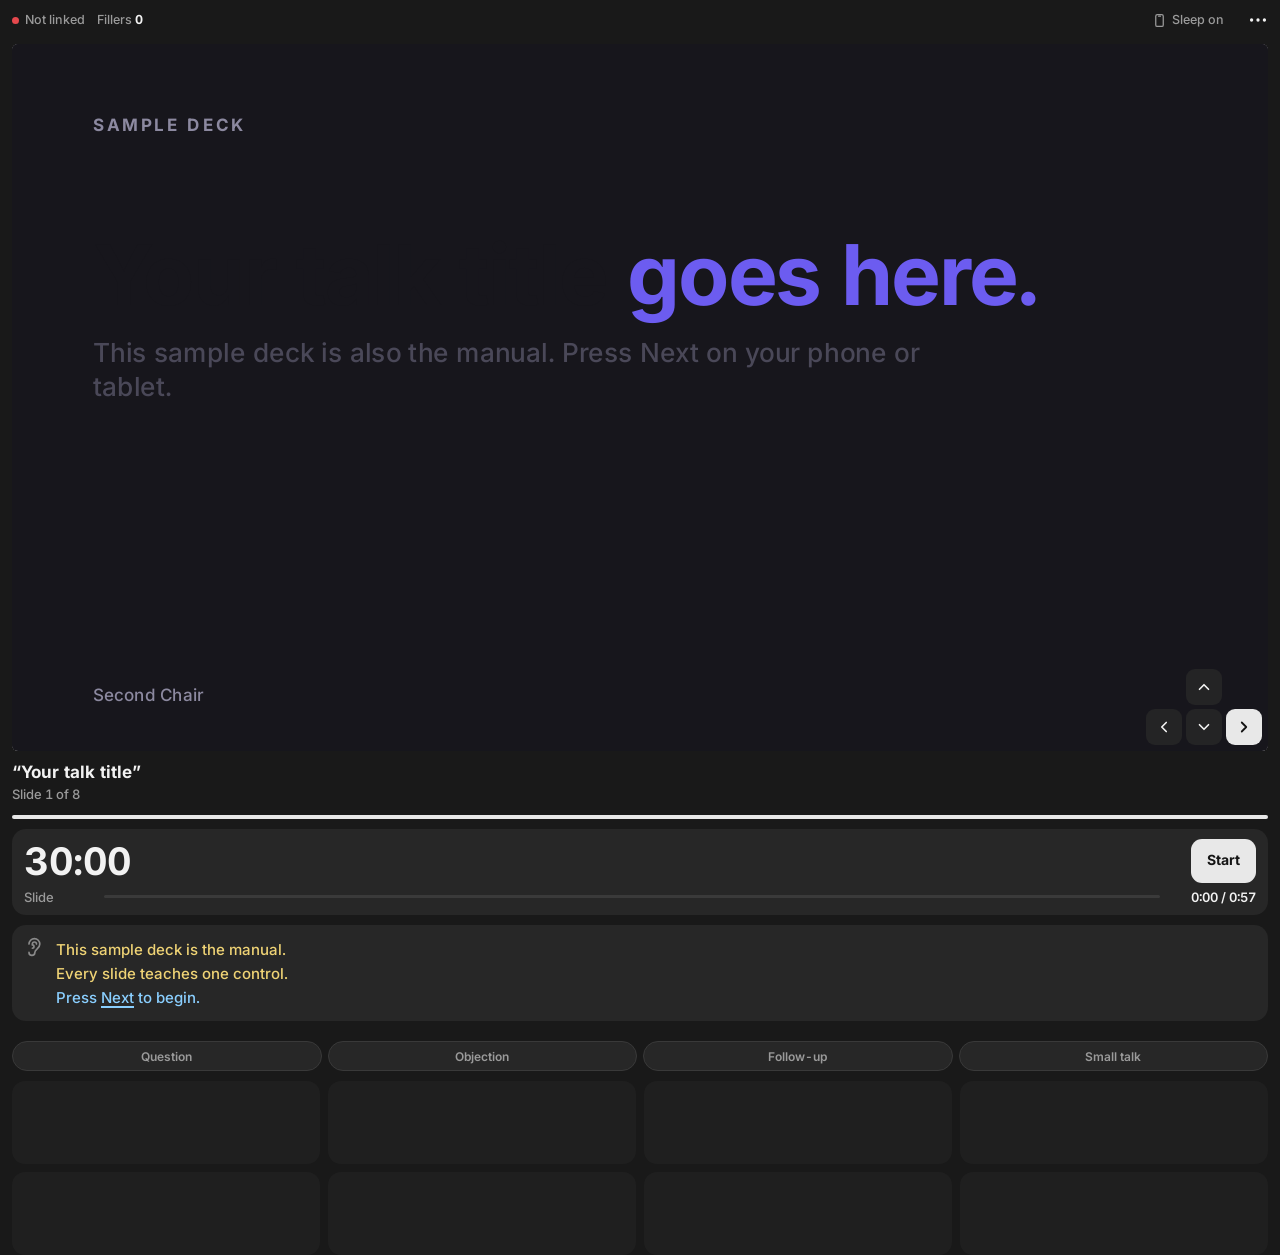
==== commit e58b7968: "Rename to Second Chair Counsel; add logo and app icons Co-Authored-By: Claude Opus 5.5 <noreply@anth" ====
--- a/second-chair-preview/control.html
+++ b/second-chair-preview/control.html
@@ -9,7 +9,7 @@
 <link rel="apple-touch-icon" href="icon-180.png">
 <script>(function(){var k=new URLSearchParams(location.search).get('k');try{k=k||localStorage.getItem('presenter-key')}catch(e){}
 var l=document.createElement('link');l.rel='manifest';l.href='manifest.webmanifest'+(k?'?k='+encodeURIComponent(k):'');document.head.appendChild(l)})();</script>
-<title>Second Chair</title>
+<title>Second Chair Counsel</title>
 <link rel="stylesheet" href="reset.css"><link rel="stylesheet" href="reveal.css">
 <link rel="stylesheet" href="base.css"><link rel="stylesheet" href="deck.css"><link rel="stylesheet" href="attention.css">
 <style>
